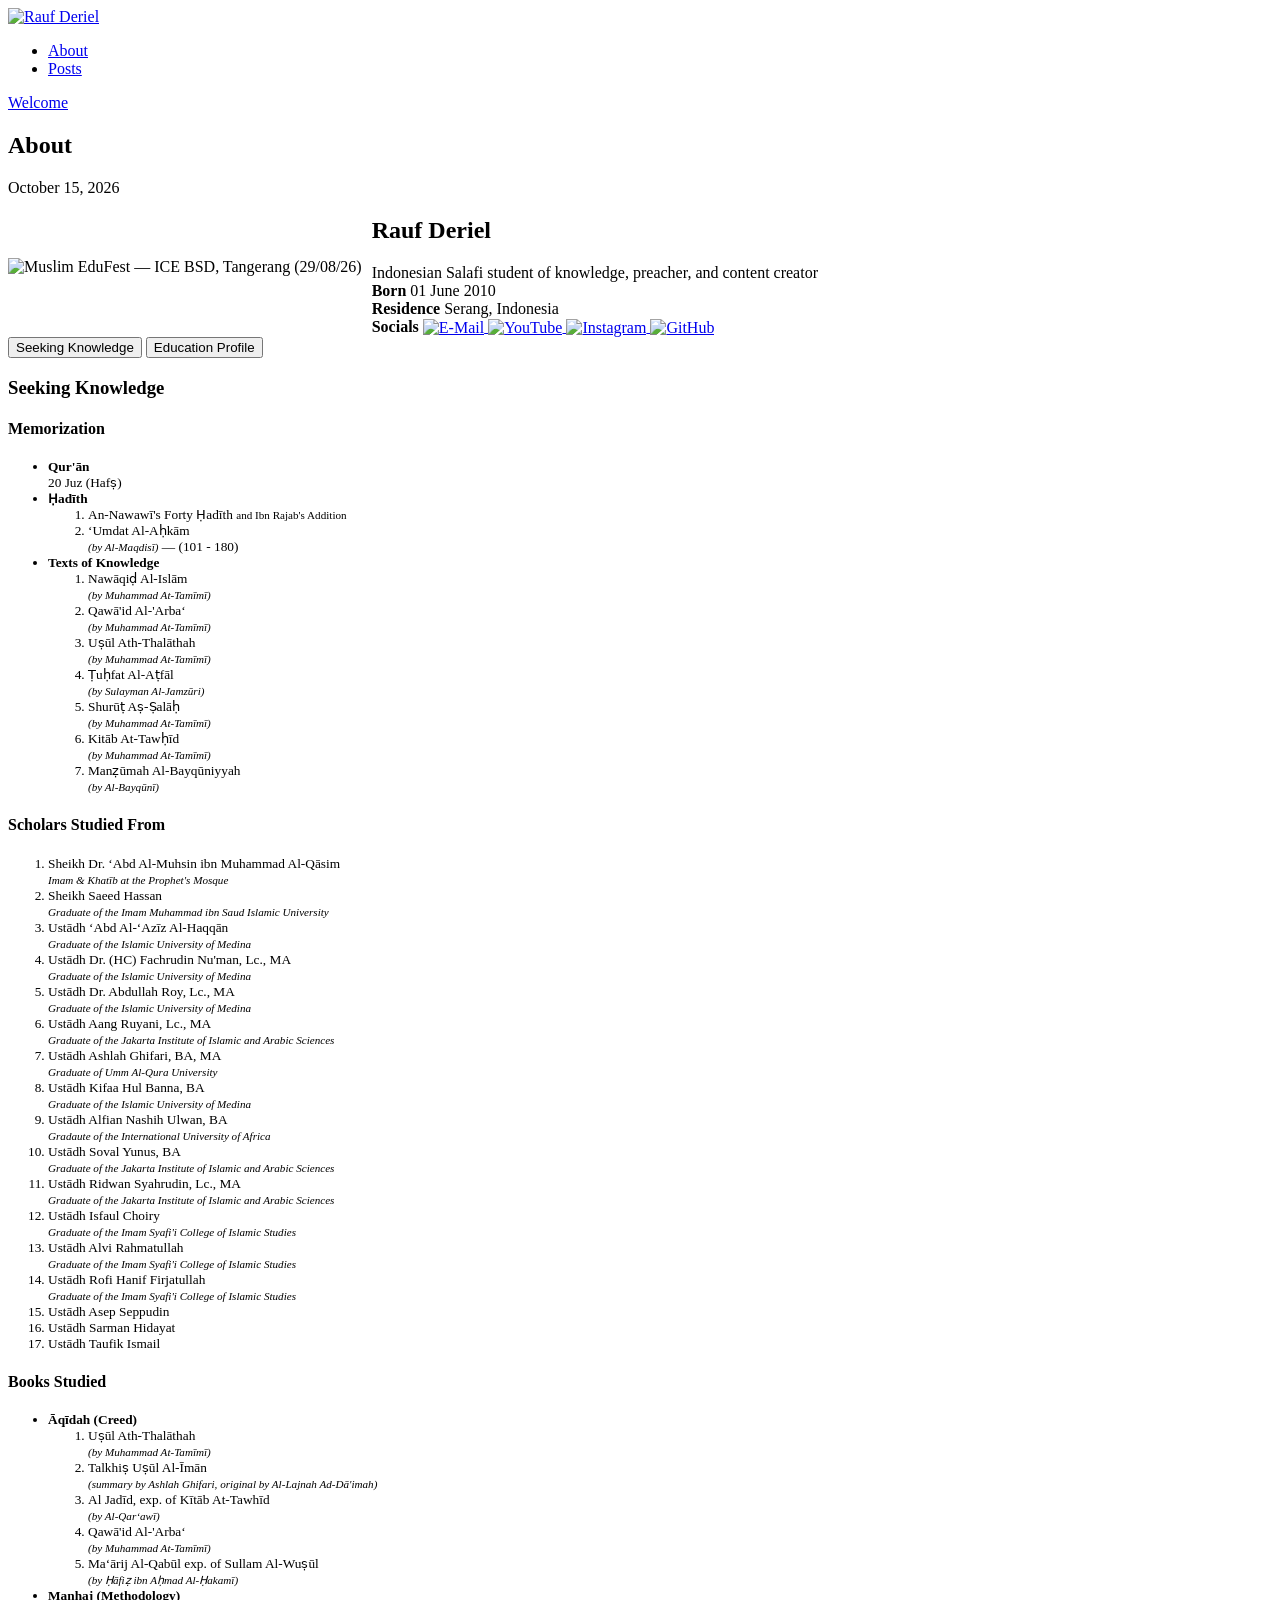
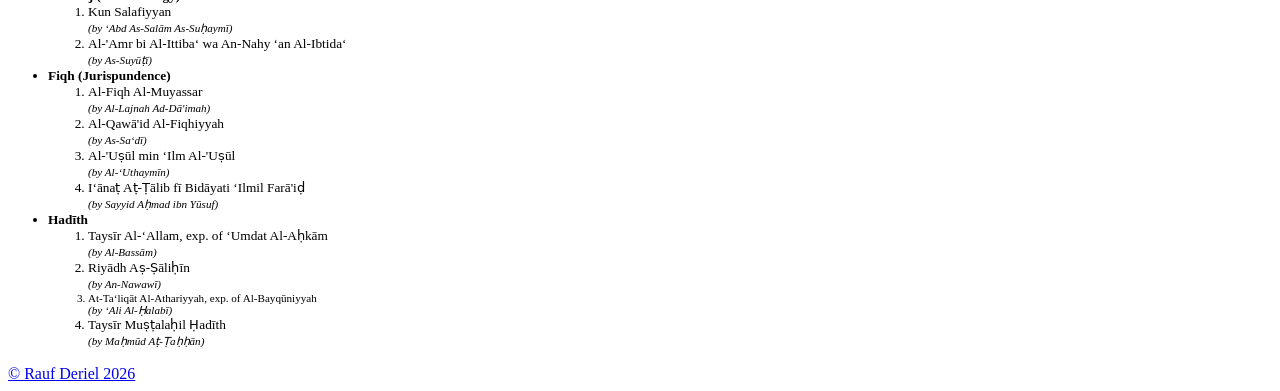
==== public/about/index.html @ 76dc824e "About & Home page" ====
<!DOCTYPE html>
<html lang="en-us">
  <head><script src="/livereload.js?mindelay=10&amp;v=2&amp;port=1313&amp;path=livereload" data-no-instant defer></script>
    <meta charset="utf-8">
    <meta http-equiv="X-UA-Compatible" content="IE=edge,chrome=1">
    
    <title>About | Rauf Deriel</title>
    <meta name="viewport" content="width=device-width,minimum-scale=1">
    <meta name="description" content="
    
    
        
            Rauf Deriel
            
                Indonesian Salafi student of knowledge, preacher, and content creator
            
        
        Born 01 June 2010
        Residence Serang, Indonesia
        Socials
        
            
        
        
            
        
        
            
        
        
            
        
    
">
    <meta name="generator" content="Hugo 0.168.0">
    
    
    
      <meta name="robots" content="noindex, nofollow">
    
    

    <link rel="stylesheet" href="/ananke/css/main.css"><link rel="stylesheet" href="/css/custom.css">
    <script>
  (function () {
    "use strict";

    
    
    function revealButtons() {
      var buttons = document.querySelectorAll(".code-block .code-copy[hidden]");
      for (var i = 0; i < buttons.length; i++) {
        buttons[i].hidden = false;
      }
    }
    if (document.readyState === "loading") {
      document.addEventListener("DOMContentLoaded", revealButtons);
    } else {
      revealButtons();
    }

    function flash(button) {
      var label = button.querySelector(".code-copy-label");
      var previous = label ? label.textContent : null;
      button.classList.add("is-copied");
      if (label) label.textContent = "Copied";
      window.setTimeout(function () {
        button.classList.remove("is-copied");
        if (label && previous !== null) label.textContent = previous;
      }, 2000);
    }

    function legacyCopy(text) {
      var area = document.createElement("textarea");
      area.value = text;
      area.setAttribute("readonly", "");
      area.style.position = "absolute";
      area.style.left = "-9999px";
      document.body.appendChild(area);
      area.select();
      var ok = false;
      try {
        ok = document.execCommand("copy");
      } catch (e) {
        ok = false;
      }
      document.body.removeChild(area);
      return ok;
    }

    function copyFrom(button) {
      var container = button.closest(".code-block");
      if (!container) return;
      var pre = container.querySelector("pre");
      if (!pre) return;
      var source = pre.querySelector("code") || pre;
      var text = source.innerText;

      if (navigator.clipboard && navigator.clipboard.writeText) {
        navigator.clipboard.writeText(text).then(
          function () { flash(button); },
          function () { if (legacyCopy(text)) flash(button); }
        );
      } else if (legacyCopy(text)) {
        flash(button);
      }
    }

    document.addEventListener("click", function (event) {
      var button = event.target.closest(".code-copy");
      if (button) copyFrom(button);
    });
  })();
</script>

    
      

    

    

    
      <link rel="canonical" href="http://localhost:1313/about/">
    

    
    
    <meta property="og:url" content="http://localhost:1313/about/">
	<meta property="og:site_name" content="Rauf Deriel">
	<meta property="og:title" content="About">
	<meta property="og:description" content="Rauf Deriel Indonesian Salafi student of knowledge, preacher, and content creator Born 01 June 2010
Residence Serang, Indonesia
Socials">
	<meta property="og:locale" content="en_us">
	<meta property="og:type" content="article">
		<meta property="article:published_time" content="2026-10-15T00:00:00+00:00">
		<meta property="article:modified_time" content="2026-10-15T00:00:00+00:00">

	<meta itemprop="name" content="About">
	<meta itemprop="description" content="Rauf Deriel Indonesian Salafi student of knowledge, preacher, and content creator Born 01 June 2010
Residence Serang, Indonesia
Socials">
	<meta itemprop="datePublished" content="2026-10-15T00:00:00+00:00">
	<meta itemprop="dateModified" content="2026-10-15T00:00:00+00:00">
	<meta itemprop="wordCount" content="715">
	<meta name="twitter:card" content="summary">
	<meta name="twitter:title" content="About">
	<meta name="twitter:description" content="Rauf Deriel Indonesian Salafi student of knowledge, preacher, and content creator Born 01 June 2010
Residence Serang, Indonesia
Socials">

	<link rel="stylesheet" href="/css/custom.css">
<link rel="icon" type="image/x-icon" href="/Profile.png">
<script src="/js/tabs.js" defer></script>
  </head><body class="ma0 avenir bg-near-white development is-page is-page page-about">
   
  


  <header>
    <div class="none">
      <nav class="pv3 ph3 ph4-ns" role="navigation">
  <div class="flex-l center items-center justify-between">
    <a href="/" class="f3 fw2 hover-white white-90 dib no-underline">
      
        <img src="/images/Profile.png" class="w100 mw5-ns" alt="Rauf Deriel" />
      
    </a>
    <div class="flex-l items-center">
      

      
        <ul class="pl0 mr3">
          
          <li class="list f5 f4-ns fw4 dib pr3">
            <a class="hover-white white-90 no-underline" href="/about/" title="About page">
              About
            </a>
          </li>
          
          <li class="list f5 f4-ns fw4 dib pr3">
            <a class="hover-white white-90 no-underline" href="/posts/" title="Posts page">
              Posts
            </a>
          </li>
          
        </ul>
      
      <div class="ananke-socials"></div>

    </div>
  </div>
</nav>

    </div>
  </header>


<main class="pb7" role="main">
  

  <article class="page-about flex-l mw7 center ph3 flex-wrap justify-between">
    <header class="mt4 w-100"><aside class="instapaper_ignoref b helvetica tracked ttu">
    <a class="link dim" href="http://localhost:1313/">Welcome</a>
  </aside><div id="sharing" class="mt3 ananke-socials"></div>
<h1 class="f1 athelas mt3 mb1">About</h1>
      
      
      
      <time class="f6 mv4 dib tracked" datetime="2026-10-15T00:00:00Z">October 15, 2026</time>
      

      
      
    </header>
    <div class="nested-copy-line-height lh-copy serif f4 nested-links mid-gray pr4-l w-100-l"><div style="display: flex; align-items: center; gap: 10px; width: 100%" class="fade-preview">
    <img src="/images/picture.png" id="profile" title="Muslim EduFest — ICE BSD, Tangerang (29/08/26)">
    <div class="card">
        <div class="namerow">
            <h2>Rauf Deriel</h2>
            <div class="smallcard">
                <span>Indonesian Salafi student of knowledge, preacher, and content creator</span>
            </div>
        </div>
        <strong>Born</strong> 01 June 2010<br>
        <strong>Residence</strong> Serang, Indonesia<br>
        <strong>Socials</strong>
        <a href="mailto:raufderiel@gmail.com">
            <img src="/images/mail-icon.svg" title="E-Mail: raufderiel@gmail.com" alt="E-Mail" style="width: 24px; height: 24px; vertical-align: middle">
        </a>
        <a href="https://www.youtube.com/@RaufDeriel" target="_blank" rel="noopener">
            <img src="/images/yt-icon.svg" title="YouTube "alt="YouTube" style="width: 24px; height: 24px; vertical-align: middle">
        </a>
        <a href="https://www.instagram.com/rder0106">
            <img src="/images/ig-icon.svg" title="Instagram" alt="Instagram" style="width: 24px; height: 24px; vertical-align: middle">
        </a>
        <a href="https://github.com/raufderiel">
            <img src="/images/gh-icon.svg" title="GitHub" alt="GitHub" style="width: 24px; height: 24px; vertical-align: middle">
        </a>
    </div>
</div>
<div class="tabs">
  <button type="button" class="tab-btn active" id="btn-seeking">Seeking Knowledge</button>
  <button type="button" class="tab-btn" id="btn-education">Education Profile</button>
</div>
<script src="/js/tabs.js" defer></script>
<div id="seeking" class="tab-content active-block card">
    <h3>Seeking Knowledge</h3>
    <div class="card-row">
        <div class="card">
            <h4>Memorization</h4>
            <small>
            <ul>
                <li>
                    <strong>Qur'ān</strong><br>
                    20 Juz (Hafṣ)
                </li>
                <li>
                    <strong>Ḥadīth</strong>
                    <ol>
                        <li>An-Nawawī's Forty Ḥadīth <small>and Ibn Rajab's Addition</small></li>
                        <li>‘Umdat Al-Aḥkām <br><small><i>(by Al-Maqdisī)</i></small> — (101 - 180)</li>
                    </ol>
                </li>
                <li>
                    <strong>Texts of Knowledge</strong>
                    <ol>
                        <li>Nawāqiḍ Al-Islām <br><small><i>(by Muhammad At-Tamīmī)</i></small></li>
                        <li>Qawā'id Al-'Arba‘ <br><small><i>(by Muhammad At-Tamīmī)</i></small></li>
                        <li>Uṣūl Ath-Thalāthah <br><small><i>(by Muhammad At-Tamīmī)</i></small></li>
                        <li>Ṭuḥfat Al-Aṭfāl <br><small><i>(by Sulayman Al-Jamzūri)</i></small></li>
                        <li>Shurūṭ Aṣ-Ṣalāḥ <br><small><i>(by Muhammad At-Tamīmī)</i></small></li>
                        <li>Kitāb At-Tawḥīd <br><small><i>(by Muhammad At-Tamīmī)</i></small></li>
                        <li>Manẓūmah Al-Bayqūniyyah <br><small><i>(by Al-Bayqūnī)</i></small></li>
                    </ol>
                </li>
            </ul>
            </small>
        </div>
        <div class="card">
            <h4>Scholars Studied From</h4>
            <small>
            <ol>
                <li>Sheikh Dr. ‘Abd Al-Muhsin ibn Muhammad Al-Qāsim <br><i><small>Imam & Khatīb at the Prophet's Mosque</small></i></li>
                <li>Sheikh Saeed Hassan <br><i><small>Graduate of the Imam Muhammad ibn Saud Islamic University</small></i></li>
                <li>Ustādh ‘Abd Al-‘Azīz Al-Haqqān <br><i><small>Graduate of the Islamic University of Medina</small></i></li>
                <li>Ustādh Dr. (HC) Fachrudin Nu'man, Lc., MA <br><i><small>Graduate of the Islamic University of Medina</small></i></li>
                <li>Ustādh Dr. Abdullah Roy, Lc., MA <br><i><small>Graduate of the Islamic University of Medina</small></i></li>
                <li>Ustādh Aang Ruyani, Lc., MA <br><i><small>Graduate of the Jakarta Institute of Islamic and Arabic Sciences</small></i></li>
                <li>Ustādh Ashlah Ghifari, BA, MA <br><i><small>Graduate of Umm Al-Qura University</small></i></li>
                <li>Ustādh Kifaa Hul Banna, BA <br><i><small>Graduate of the Islamic University of Medina</small></i></li>
                <li>Ustādh Alfian Nashih Ulwan, BA <br><i><small>Gradaute of the International University of Africa</small></i></li>
                <li>Ustādh Soval Yunus, BA <br><i><small>Graduate of the Jakarta Institute of Islamic and Arabic Sciences</small></i></li>
                <li>Ustādh Ridwan Syahrudin, Lc., MA <br><i><small>Graduate of the Jakarta Institute of Islamic and Arabic Sciences</small></i></li>
                <li>Ustādh Isfaul Choiry <br><i><small>Graduate of the Imam Syafi'i College of Islamic Studies</small></i></li>
                <li>Ustādh Alvi Rahmatullah <br><i><small>Graduate of the Imam Syafi'i College of Islamic Studies</small></i></li>
                <li>Ustādh Rofi Hanif Firjatullah <br><i><small>Graduate of the Imam Syafi'i College of Islamic Studies</small></i></li>
                <li>Ustādh Asep Seppudin</li>
                <li>Ustādh Sarman Hidayat</li>
                <li>Ustādh Taufik Ismail</li>
            </ol>
            </small>
        </div>
        <div class="card">
            <h4>Books Studied</h4>
            <small>
            <ul>
                <li>
                    <strong>Āqīdah (Creed)</strong>
                    <ol>
                        <li>Uṣūl Ath-Thalāthah <br><small><i>(by Muhammad At-Tamīmī)</i></small></li>
                        <li>Talkhiṣ Uṣūl Al-Īmān<br><small><i>(summary by Ashlah Ghifari, original by Al-Lajnah Ad-Dā'imah)</i></small></li>
                        <li>Al Jadīd, exp. of Kītāb At-Tawhīd<br><small><i>(by Al-Qar‘awī)</i></small></li>
                        <li>Qawā'id Al-'Arba‘ <br><small><i>(by Muhammad At-Tamīmī)</i></small></li>
                        <li>Ma‘ārij Al-Qabūl exp. of Sullam Al-Wuṣūl<br><small><i>(by Ḥāfiẓ ibn Aḥmad Al-Ḥakamī)</i></small></li>
                    </ol>
                </li>
                <li>
                    <strong>Manhaj (Methodology)</strong>
                    <ol>
                        <li>Kun Salafiyyan<br><small><i>(by ‘Abd As-Salām As-Suḥaymī)</i></small></li>
                        <li>Al-'Amr bi Al-Ittiba‘ wa An-Nahy ‘an Al-Ibtida‘<br><small><i>(by As-Suyūṭī)</i></small></li>
                    </ol>
                </li>
                <li>
                    <strong>Fiqh (Jurispundence)</strong>
                    <ol>
                        <li>Al-Fiqh Al-Muyassar<br><small><i>(by Al-Lajnah Ad-Dā'imah)</i></small></li>
                        <li>Al-Qawā'id Al-Fiqhiyyah<br><small><i>(by As-Sa‘dī)</i></small></li>
                        <li>Al-'Uṣūl min ‘Ilm Al-'Uṣūl<br><small><i>(by Al-‘Uthaymīn)</i></small></li>
                        <li>I‘ānaṭ Aṭ-Ṭālib fī Bidāyati ‘Ilmil Farā'iḍ<br><small><i>(by Sayyid Aḥmad ibn Yūsuf)</i></small></li>
                    </ol>
                </li>
                <li>
                    <strong>Hadīth</strong>
                        <ol>
                            <li>Taysīr Al-‘Allam, exp. of ‘Umdat Al-Aḥkām<br><small><i>(by Al-Bassām)</i></small></li>
                            <li>Riyādh Aṣ-Ṣāliḥīn<br><small><i>(by An-Nawawī)</i></small></li>
                            <small>
                                <li>At-Ta‘liqāt Al-Athariyyah, exp. of Al-Bayqūniyyah<br><i>(by ‘Ali Al-Ḥalabī)</i></li>
                            </small>
                            <li>Taysīr Muṣṭalaḥil Ḥadīth<br><small><i>(by Maḥmūd Aṭ-Ṭaḥḥān)</i></small></li>
                        </ol>
                </li>
            </ul>
            </small>
        </div>
    </div>
</div>
<div id="education" class="tab-content card" style="display:none;">
    <h3>Education Profile</h3>
    <div class="card-row">
        <div class="card">
            <h4>Education</h4>
            <h5>Formal</h5>
            <ol>
                <li><strong>Senior High School</strong></li>
                <ul>
                    <li>
                        <strong>Riyadhussholihiin Islamic Boarding School <a href="https://riyadhussholihiin.or.id/"><img src="/images/popup.svg" width="10px" height="10px"></a></strong>
                        <br><small>2025 - </small><br>
                        <small><i>Pandeglang, Indonesia</i></small><br>
                    </li>
                </ul>
                <li><strong>Junior High School</strong></li>
                <ul>
                    <li>
                        <strong>Widya Cendekia Integrated Islamic School <a href="https://widyacendekia.sch.id/"><img src="/images/popup.svg" width="10px" height="10px"></a></strong>
                        <br><small>2023 - 2025</small><br>
                        <small><i>Serang, Indonesia</i></small><br>
                    </li>
                    <li>
                        <strong>Anak Panah Cyberschool <a href="https://anakpanah.sch.id/"><img src="/images/popup.svg" width="10px" height="10px"></a></strong>
                        <small>2022 - 2023</small><br>
                        <small><i>Tangerang, Indonesia</i></small><br>
                    </li>
                </ul>
                <li><strong>Elementary</strong></li>
                <ul>
                    <li>
                        <strong>EvFiA Land School <a href="https://www.evfialandschool.sch.id/"><img src="/images/popup.svg" width="10px" height="10px"></a></strong>
                        <small>2015 - 2022</small><br>
                        <small><i>Serang, Indonesia</i></small><br>
                    </li>
                </ul>
                <li><strong>Kindergarten</strong></li>
                    <ul>
                        <li>
                            <strong>Iqra' Integrated Islamic Kindergarten <a href="https://iqraschoolserang.com/"><img src="/images/popup.svg" width="10px" height="10px"></a></strong>
                            <small>2014 - 2015</small><br>
                            <small><i>Serang, Indonesia</i></small><br>
                        </li>
                    </ul>
            </ol>
            <h5>Non-Formal</h5>
            <ul>
                <li>
                    <strong>Alhazen Academy <a href="https://alhazen.academy/"><img src="/images/popup.svg" width="10px" height="10px"></a></strong><small> 2022 - 2025</small><br>
                    <small>HTML, CSS, and Phyton coding classes</small>
                </li>
                <li>
                    <strong>CreativKids <a href="https://ck.world/"><img src="/images/popup.svg" width="10px" height="10px"></a></strong><small> 2014 - 2019</small><br>
                    <small>LEGO and EV3 Robotics classes</small>
                </li>
            </ul>
        </div>
        <div class="card">
            <h4>Achievements</h4>
            <h5>Formal</h5>
            <ul>
                <li>
                    <strong>Muslim EduFest </strong><small>2026</small><br>
                    <small><i>Association of Islamic Da'wah and Education Institutions of Indonesia</i></small><br>
                    <strong style="color:goldenrod">1<sup>st</sup> </strong>
                    <small>English Speech Competition</small>
                </li>
                <li>
                    <strong>Arabic Language Olympiad </strong><small>2026</small><br>
                    <small><i>Arabic Language Teachers' Forum</i></small><br>
                    <strong style="color:rgb(205,127,50)">4<sup>th</sup> </strong><small>Banten</small><br>
                    <strong style="color:gray">2<sup>nd</sup> </strong><small>Pandeglang</small><br>
                </li>
                <li>
                    <strong>Islamic Studies Olympiad </strong><small>2024</small><br>
                    <small><i>Directorate General of Islamic Studies</i></small><br>
                    <strong style="color:rgb(205,127,50)">6<sup>th</sup> </strong><small>National</small><br>
                    <strong style="color:goldenrod">1<sup>st</sup> </strong><small>Banten</small><br>
                    <strong style="color:goldenrod">1<sup>st</sup> </strong><small>Serang</small>
                </li>
                <li>
                    <strong>Social Studies Olympiad </strong><small>2025</small><br>
                    <small><i>Faculty of Social Sciences Education — UPI</i></small><br>
                    <strong style="color:rgb(205,127,50)">9<sup>th</sup> </strong><small>(Group) National</small>
                </li>
                <li>
                    <strong>Spelling Bee </strong><small>2019 / 2025</small><br>
                    <small><i>English First</i></small><br>
                    <strong style="color:rgb(205,127,50)">3<sup>rd</sup> </strong><small>Banten — Group D, 2025</small><br>
                    <strong style="color:goldenrod">1<sup>st</sup> </strong><small>Banten — Group B, 2019</small>
                </li>
                <li>
                    <strong>English Festival </strong><small>Serang, 2024</small><br>
                    <small><i>English Language Teachers' Forum</i></small><br>
                    <strong style="color:goldenrod">1<sup>st</sup> </strong><small>Student's Talk</small>
                </li><br>
            </ul>
            <h5>Non-Formal</h5>
            <ul>
                <li>
                    <strong>Hamza Test (TOAFL) Screening </strong><small>2026</small><br>
                    <small><i>King Salman Global Academy for Arabic Language</i></small><br>
                    <strong style="color:goldenrod">C1 </strong><small>Advanced</small>
                </li>
                <li>
                    <strong>Munaqasyah Exam </strong><small>Serang, 2021</small><br>
                    <small><i>TPA LPPTKA BKPRMI</i></small><br>
                    <strong style="color:goldenrod">1<sup>st</sup></strong><small> Rank</small>
                </li>
                <li>
                    <strong>LEGO/Robotics Competitions</strong><br>
                    <small><i>LEGO</i></small><br>
                    <strong style="color:goldenrod">1<sup>st</sup></strong><strong> Creativity</strong><small> — National, 2015</small><br>
                    <strong style="color:goldenrod">1<sup>st</sup></strong><strong> Creativity</strong><small> — Cilegon, 2015</small><br>
                    <strong style="color:goldenrod">1<sup>st</sup></strong><strong> Creativity</strong><small> — Serang, 2014</small><br>
                    <strong style="color:rgb(205,127,50)">3<sup>rd</sup></strong><strong> Creativity</strong><small> — Cilegon, 2019</small><br>
                    <strong style="color:rgb(205,127,50)">4<sup>th</sup></strong><strong> Creativity</strong><small> — Serang, 2014</small><br>
                    <strong style="color:rgb(205,127,50)">Best Performance</strong><strong> Construction</strong><small> (Group) — Banten, 2018</small>
                </li><br>
            </ul>
            <h5>Internal</h5>
            <ul>
                <li>
                    <strong>Riyadhussholihiin Islamic Boarding School</strong><br>
                    <small><i>Second Grand Competition, 2026</i></small><br>
                    <strong style="color:goldenrod">1<sup>st</sup></strong><small> Memorization of Kitāb At-Tawhīd <small><i>(by Muhammad At-Tamīmī)</i></small></small><br>
                    <strong style="color:gray">2<sup>nd</sup></strong><small> English Speech</small><br>
                    <small><i>Qur'an Memorization Exam</i></small><br>
                    <strong style="color:goldenrod">98</strong><small> 10 Juz, Sep 2025</small><br>
                    <small><i>Monthly Speech Competition, 2025</i></small><br>
                    <strong style="color:goldenrod">1<sup>st</sup></strong><small> Indonesian Speech</small><br>
                    <small><i>Qur'an Memorization Competition</i></small><br>
                    <strong style="color:goldenrod">1<sup>st</sup></strong><small> 5 Juz, Q3 2025</small><br>
                    <strong style="color:gray">2<sup>nd</sup></strong><small> 5 Juz, Q4 2025</small><br>
                </li><br>
                <li>
                    <strong>Widya Cendekia Integrated Islamic School</strong><br>
                    <small><i>Qur'an Completion Event, 2025</i></small><br>
                    <strong style="color:goldenrod">Best Participant</strong><small> Memorization of Juz 27, 28</small><br>
                    <small><i>Qur'an Completion Event, 2024</i></small><br>
                    <strong style="color:goldenrod">Best Participant</strong><small> Memorization of Juz 29, 30</small><br><br>
                    <small><i>Level 1 Competition (Scout Movement), 2024</i></small><br>
                    <strong style="color:goldenrod">Overall Champion</strong><small> (Group)</small><br>
                    <strong style="color:goldenrod">1<sup>st</sup> </strong><small>General and Scouting Knowledge</small>
                </li><br>
                <li>
                    <strong>Other</strong><br>
                    <strong style="color:goldenrod">Best Participant</strong><small><i> — Babul Hidayah Mosque Intensive Islamic Short Course, 2016</i></small>
                </li>
            </ul>
        </div>
    </div>
</div><ul class="pa0">
  
</ul><ul class="pa0">
  
</ul>

      
    </div></article>
</main><footer class="none bottom-0 w-100 pa3" role="contentinfo">
  <div class="flex justify-between">
  <a class="f4 fw4 hover-white white-70 dn dib-ns pv2 ph3 no-underline" href="http://localhost:1313/" >
    &copy;  Rauf Deriel 2026 
  </a>
    <div><div class="ananke-socials"></div>
</div>
  </div>
</footer>
</body>
</html>
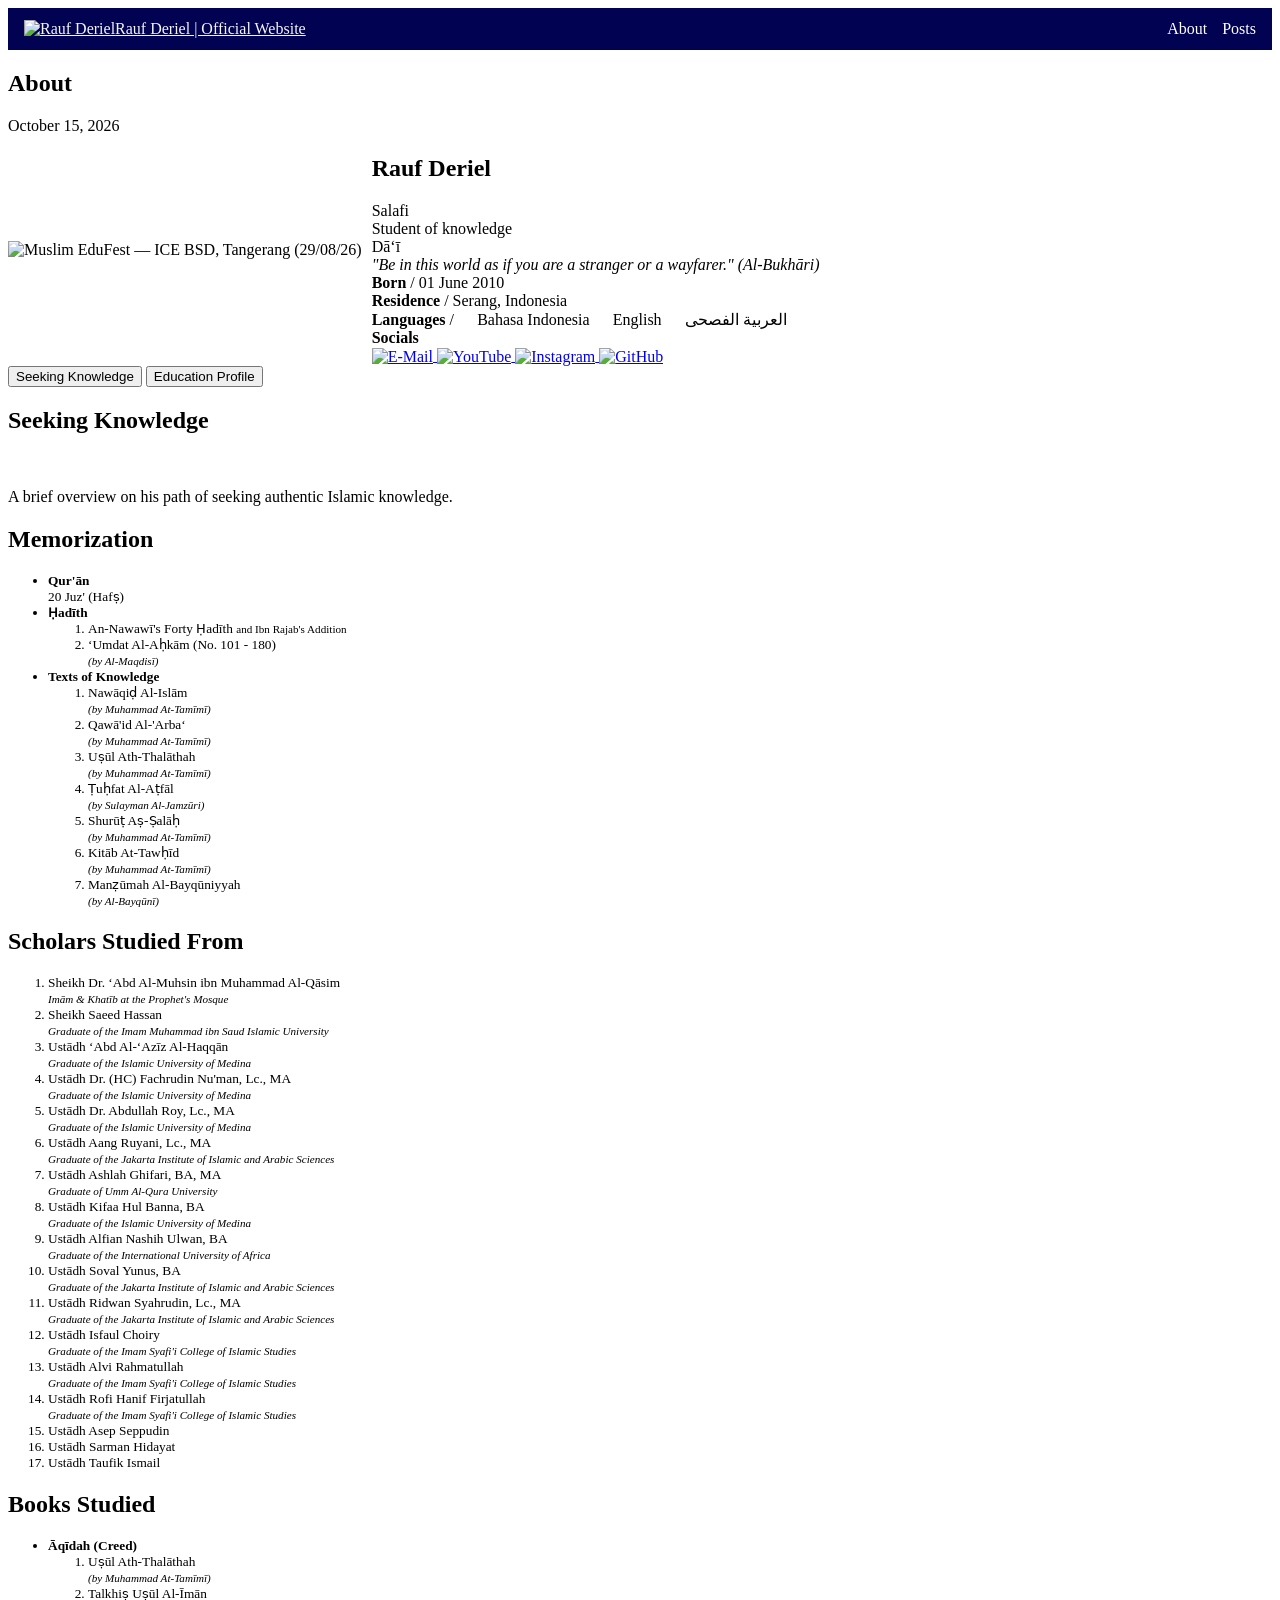
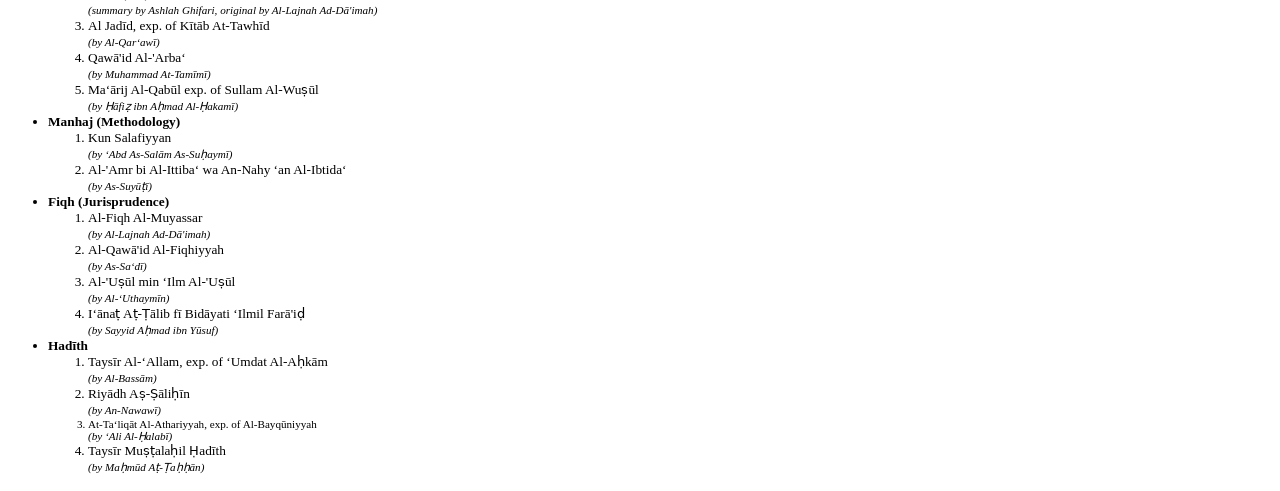
==== commit 0ec0def2: "Polished Homepage and About pages" ====
--- a/public/about/index.html
+++ b/public/about/index.html
@@ -1,208 +1,39 @@
 <!DOCTYPE html>
-<html lang="en-us">
+<html lang="en">
   <head><script src="/livereload.js?mindelay=10&amp;v=2&amp;port=1313&amp;path=livereload" data-no-instant defer></script>
     <meta charset="utf-8">
-    <meta http-equiv="X-UA-Compatible" content="IE=edge,chrome=1">
-    
+    <meta name="viewport" content="width=device-width, initial-scale=1">
     <title>About | Rauf Deriel</title>
-    <meta name="viewport" content="width=device-width,minimum-scale=1">
-    <meta name="description" content="
+    <link rel="stylesheet" href="/css/custom.css">
+<link rel="icon" type="image/x-icon" href="/Profile.png">
+<script src="/js/tabs.js" defer></script>
+
+  </head>
+  <body>
+    <header style="background-color: rgb(2, 2, 83); padding: 0.75rem 1rem;">
+  <div class="nav-container center" style="max-width: 80rem; display: flex; justify-content: space-between; align-items: center; flex-wrap: wrap; gap: 10px; width: 100%; box-sizing:border-box;">
     
     
-        
-            Rauf Deriel
-            
-                Indonesian Salafi student of knowledge, preacher, and content creator
-            
-        
-        Born 01 June 2010
-        Residence Serang, Indonesia
-        Socials
-        
-            
-        
-        
-            
-        
-        
-            
-        
-        
-            
-        
+    <div style="display: flex; align-items: center; gap: 12px;">
+      <a class="f3 fw2 hover-white no-underline white-90 dib" href="/" style="color:whitesmoke !important; display: flex; align-items: center;">
+        <img src="/images/Profile.png" alt="Rauf Deriel" style="max-height: 40px; width: auto; display: block;">Rauf Deriel | Official Website
+      </a>
+    </div>
+
     
-">
-    <meta name="generator" content="Hugo 0.168.0">
-    
-    
-    
-      <meta name="robots" content="noindex, nofollow">
-    
-    
-
-    <link rel="stylesheet" href="/ananke/css/main.css"><link rel="stylesheet" href="/css/custom.css">
-    <script>
-  (function () {
-    "use strict";
-
-    
-    
-    function revealButtons() {
-      var buttons = document.querySelectorAll(".code-block .code-copy[hidden]");
-      for (var i = 0; i < buttons.length; i++) {
-        buttons[i].hidden = false;
-      }
-    }
-    if (document.readyState === "loading") {
-      document.addEventListener("DOMContentLoaded", revealButtons);
-    } else {
-      revealButtons();
-    }
-
-    function flash(button) {
-      var label = button.querySelector(".code-copy-label");
-      var previous = label ? label.textContent : null;
-      button.classList.add("is-copied");
-      if (label) label.textContent = "Copied";
-      window.setTimeout(function () {
-        button.classList.remove("is-copied");
-        if (label && previous !== null) label.textContent = previous;
-      }, 2000);
-    }
-
-    function legacyCopy(text) {
-      var area = document.createElement("textarea");
-      area.value = text;
-      area.setAttribute("readonly", "");
-      area.style.position = "absolute";
-      area.style.left = "-9999px";
-      document.body.appendChild(area);
-      area.select();
-      var ok = false;
-      try {
-        ok = document.execCommand("copy");
-      } catch (e) {
-        ok = false;
-      }
-      document.body.removeChild(area);
-      return ok;
-    }
-
-    function copyFrom(button) {
-      var container = button.closest(".code-block");
-      if (!container) return;
-      var pre = container.querySelector("pre");
-      if (!pre) return;
-      var source = pre.querySelector("code") || pre;
-      var text = source.innerText;
-
-      if (navigator.clipboard && navigator.clipboard.writeText) {
-        navigator.clipboard.writeText(text).then(
-          function () { flash(button); },
-          function () { if (legacyCopy(text)) flash(button); }
-        );
-      } else if (legacyCopy(text)) {
-        flash(button);
-      }
-    }
-
-    document.addEventListener("click", function (event) {
-      var button = event.target.closest(".code-copy");
-      if (button) copyFrom(button);
-    });
-  })();
-</script>
-
-    
-      
-
-    
-
-    
-
-    
-      <link rel="canonical" href="http://localhost:1313/about/">
-    
-
-    
-    
-    <meta property="og:url" content="http://localhost:1313/about/">
-	<meta property="og:site_name" content="Rauf Deriel">
-	<meta property="og:title" content="About">
-	<meta property="og:description" content="Rauf Deriel Indonesian Salafi student of knowledge, preacher, and content creator Born 01 June 2010
-Residence Serang, Indonesia
-Socials">
-	<meta property="og:locale" content="en_us">
-	<meta property="og:type" content="article">
-		<meta property="article:published_time" content="2026-10-15T00:00:00+00:00">
-		<meta property="article:modified_time" content="2026-10-15T00:00:00+00:00">
-
-	<meta itemprop="name" content="About">
-	<meta itemprop="description" content="Rauf Deriel Indonesian Salafi student of knowledge, preacher, and content creator Born 01 June 2010
-Residence Serang, Indonesia
-Socials">
-	<meta itemprop="datePublished" content="2026-10-15T00:00:00+00:00">
-	<meta itemprop="dateModified" content="2026-10-15T00:00:00+00:00">
-	<meta itemprop="wordCount" content="715">
-	<meta name="twitter:card" content="summary">
-	<meta name="twitter:title" content="About">
-	<meta name="twitter:description" content="Rauf Deriel Indonesian Salafi student of knowledge, preacher, and content creator Born 01 June 2010
-Residence Serang, Indonesia
-Socials">
-
-	<link rel="stylesheet" href="/css/custom.css">
-<link rel="icon" type="image/x-icon" href="/Profile.png">
-<script src="/js/tabs.js" defer></script>
-  </head><body class="ma0 avenir bg-near-white development is-page is-page page-about">
-   
-  
-
-
-  <header>
-    <div class="none">
-      <nav class="pv3 ph3 ph4-ns" role="navigation">
-  <div class="flex-l center items-center justify-between">
-    <a href="/" class="f3 fw2 hover-white white-90 dib no-underline">
-      
-        <img src="/images/Profile.png" class="w100 mw5-ns" alt="Rauf Deriel" />
-      
-    </a>
-    <div class="flex-l items-center">
-      
-
-      
-        <ul class="pl0 mr3">
-          
-          <li class="list f5 f4-ns fw4 dib pr3">
-            <a class="hover-white white-90 no-underline" href="/about/" title="About page">
-              About
-            </a>
-          </li>
-          
-          <li class="list f5 f4-ns fw4 dib pr3">
-            <a class="hover-white white-90 no-underline" href="/posts/" title="Posts page">
-              Posts
-            </a>
-          </li>
-          
-        </ul>
-      
-      <div class="ananke-socials"></div>
-
-    </div>
+    <nav class="site-nav" role="navigation" style="display: flex; gap: 15px; align-items: center;">
+      <a class="link hover-white f5 no-underline white-80 dib" style="color: #ffffff; text-decoration: none;" href="/about/">About</a><a class="link hover-white f5 no-underline white-80 dib" style="color: #ffffff; text-decoration: none;" href="/posts/">Posts</a>
+    </nav>
+
   </div>
-</nav>
-
-    </div>
-  </header>
-
-
-<main class="pb7" role="main">
+</header>
+    <main role="main">
+      
   
 
   <article class="page-about flex-l mw7 center ph3 flex-wrap justify-between">
     <header class="mt4 w-100"><aside class="instapaper_ignoref b helvetica tracked ttu">
-    <a class="link dim" href="http://localhost:1313/">Welcome</a>
+    <a class="link dim" href="http://localhost:1313/"></a>
   </aside><div id="sharing" class="mt3 ananke-socials"></div>
 <h1 class="f1 athelas mt3 mb1">About</h1>
       
@@ -214,53 +45,72 @@
       
       
     </header>
-    <div class="nested-copy-line-height lh-copy serif f4 nested-links mid-gray pr4-l w-100-l"><div style="display: flex; align-items: center; gap: 10px; width: 100%" class="fade-preview">
-    <img src="/images/picture.png" id="profile" title="Muslim EduFest — ICE BSD, Tangerang (29/08/26)">
-    <div class="card">
-        <div class="namerow">
-            <h2>Rauf Deriel</h2>
-            <div class="smallcard">
-                <span>Indonesian Salafi student of knowledge, preacher, and content creator</span>
+    <div class="nested-copy-line-height lh-copy serif f4 nested-links mid-gray pr4-l w-100-l"><div style="display: flex; align-items: center; gap: 10px; width: 100%" class="profile-card">
+<img src="/images/picture.png" id="profile" title="Muslim EduFest — ICE BSD, Tangerang (29/08/26)">
+        <div class="card" style="flex: 1; min-width: 0;">
+            <div class="namerow">
+                <h1>Rauf Deriel</h1>
+                <div class="badge-group">
+                    <div class="badge"><span>Salafi</span></div>
+                    <div class="badge"><span>Student of knowledge</span></div>
+                    <div class="badge"><span>Dā‘ī</span></div>
+                </div>
             </div>
-        </div>
-        <strong>Born</strong> 01 June 2010<br>
-        <strong>Residence</strong> Serang, Indonesia<br>
-        <strong>Socials</strong>
-        <a href="mailto:raufderiel@gmail.com">
-            <img src="/images/mail-icon.svg" title="E-Mail: raufderiel@gmail.com" alt="E-Mail" style="width: 24px; height: 24px; vertical-align: middle">
-        </a>
-        <a href="https://www.youtube.com/@RaufDeriel" target="_blank" rel="noopener">
-            <img src="/images/yt-icon.svg" title="YouTube "alt="YouTube" style="width: 24px; height: 24px; vertical-align: middle">
-        </a>
-        <a href="https://www.instagram.com/rder0106">
-            <img src="/images/ig-icon.svg" title="Instagram" alt="Instagram" style="width: 24px; height: 24px; vertical-align: middle">
-        </a>
-        <a href="https://github.com/raufderiel">
-            <img src="/images/gh-icon.svg" title="GitHub" alt="GitHub" style="width: 24px; height: 24px; vertical-align: middle">
-        </a>
-    </div>
+            <div style="text-align: left;">
+                <div class="info-row">
+                    <div class="smallcard" id="quote">
+                        <span><i>"Be in this world as if you are a stranger or a wayfarer." (Al-Bukhāri)</i></span>
+                    </div>
+                </div>
+                <div class="info-row"><strong>Born</strong> / 01 June 2010</div>
+                <div class="info-row"><strong>Residence</strong> / Serang, Indonesia</div>
+                <div class="info-row" id="lang">
+                    <strong>Languages</strong> /
+                    <img src="/images/id-rectangle.svg" width="19.2px" height="12.8px"><span>Bahasa Indonesia</span>
+                    <img src="/images/gb-rectangle.svg" width="19.2px" height="12.8px"><span>English</span>
+                    <img src="/images/sa-rectangle.svg" width="19.2px" height="12.8px"><span>العربية الفصحى</span>
+                </div>
+                <div class="socials-container">
+                    <div class="socials-label"><strong>Socials</strong></div>
+                    <div class="socials-icons">
+                        <a href="mailto:raufderiel@gmail.com">
+                            <img src="/images/mail-icon.svg" title="Mail: raufderiel@gmail.com" alt="E-Mail" style="width: 24px; height: 24px; vertical-align: middle">
+                        </a>
+                        <a href="https://www.youtube.com/@RaufDeriel" target="_blank" rel="noopener">
+                            <img src="/images/yt-icon.svg" title="YouTube: Rauf Deriel "alt="YouTube" style="width: 24px; height: 24px; vertical-align: middle">
+                        </a>
+                        <a href="https://www.instagram.com/rder0106">
+                            <img src="/images/ig-icon.svg" title="Instagram: @rder0106" alt="Instagram" style="width: 24px; height: 24px; vertical-align: middle">
+                        </a>
+                        <a href="https://github.com/raufderiel">
+                            <img src="/images/gh-icon.svg" title="GitHub: Rauf Deriel" alt="GitHub" style="width: 24px; height: 24px; vertical-align: middle">
+                        </a>
+                    </div>
+                </div>
+            </div>
+        </div>
 </div>
 <div class="tabs">
   <button type="button" class="tab-btn active" id="btn-seeking">Seeking Knowledge</button>
   <button type="button" class="tab-btn" id="btn-education">Education Profile</button>
 </div>
-<script src="/js/tabs.js" defer></script>
 <div id="seeking" class="tab-content active-block card">
-    <h3>Seeking Knowledge</h3>
+    <h2>Seeking Knowledge</h2><br>
+    <p>A brief overview on his path of seeking authentic Islamic knowledge.</p>
     <div class="card-row">
         <div class="card">
-            <h4>Memorization</h4>
+            <h2>Memorization</h2>
             <small>
             <ul>
                 <li>
                     <strong>Qur'ān</strong><br>
-                    20 Juz (Hafṣ)
+                    20 Juz' (Hafṣ)
                 </li>
                 <li>
                     <strong>Ḥadīth</strong>
                     <ol>
                         <li>An-Nawawī's Forty Ḥadīth <small>and Ibn Rajab's Addition</small></li>
-                        <li>‘Umdat Al-Aḥkām <br><small><i>(by Al-Maqdisī)</i></small> — (101 - 180)</li>
+                        <li>‘Umdat Al-Aḥkām (No. 101 - 180)<br><small><i>(by Al-Maqdisī)</i></small></li>
                     </ol>
                 </li>
                 <li>
@@ -279,10 +129,10 @@
             </small>
         </div>
         <div class="card">
-            <h4>Scholars Studied From</h4>
+            <h2>Scholars Studied From</h2>
             <small>
             <ol>
-                <li>Sheikh Dr. ‘Abd Al-Muhsin ibn Muhammad Al-Qāsim <br><i><small>Imam & Khatīb at the Prophet's Mosque</small></i></li>
+                <li>Sheikh Dr. ‘Abd Al-Muhsin ibn Muhammad Al-Qāsim <br><i><small>Imām & Khatīb at the Prophet's Mosque</small></i></li>
                 <li>Sheikh Saeed Hassan <br><i><small>Graduate of the Imam Muhammad ibn Saud Islamic University</small></i></li>
                 <li>Ustādh ‘Abd Al-‘Azīz Al-Haqqān <br><i><small>Graduate of the Islamic University of Medina</small></i></li>
                 <li>Ustādh Dr. (HC) Fachrudin Nu'man, Lc., MA <br><i><small>Graduate of the Islamic University of Medina</small></i></li>
@@ -290,7 +140,7 @@
                 <li>Ustādh Aang Ruyani, Lc., MA <br><i><small>Graduate of the Jakarta Institute of Islamic and Arabic Sciences</small></i></li>
                 <li>Ustādh Ashlah Ghifari, BA, MA <br><i><small>Graduate of Umm Al-Qura University</small></i></li>
                 <li>Ustādh Kifaa Hul Banna, BA <br><i><small>Graduate of the Islamic University of Medina</small></i></li>
-                <li>Ustādh Alfian Nashih Ulwan, BA <br><i><small>Gradaute of the International University of Africa</small></i></li>
+                <li>Ustādh Alfian Nashih Ulwan, BA <br><i><small>Graduate of the International University of Africa</small></i></li>
                 <li>Ustādh Soval Yunus, BA <br><i><small>Graduate of the Jakarta Institute of Islamic and Arabic Sciences</small></i></li>
                 <li>Ustādh Ridwan Syahrudin, Lc., MA <br><i><small>Graduate of the Jakarta Institute of Islamic and Arabic Sciences</small></i></li>
                 <li>Ustādh Isfaul Choiry <br><i><small>Graduate of the Imam Syafi'i College of Islamic Studies</small></i></li>
@@ -303,7 +153,7 @@
             </small>
         </div>
         <div class="card">
-            <h4>Books Studied</h4>
+            <h2>Books Studied</h2>
             <small>
             <ul>
                 <li>
@@ -324,7 +174,7 @@
                     </ol>
                 </li>
                 <li>
-                    <strong>Fiqh (Jurispundence)</strong>
+                    <strong>Fiqh (Jurisprudence)</strong>
                     <ol>
                         <li>Al-Fiqh Al-Muyassar<br><small><i>(by Al-Lajnah Ad-Dā'imah)</i></small></li>
                         <li>Al-Qawā'id Al-Fiqhiyyah<br><small><i>(by As-Sa‘dī)</i></small></li>
@@ -349,17 +199,18 @@
     </div>
 </div>
 <div id="education" class="tab-content card" style="display:none;">
-    <h3>Education Profile</h3>
+    <h2>Education Profile</h2><br>
+    <p>A brief overview on his overall educational background and related achievements.</p>
     <div class="card-row">
         <div class="card">
-            <h4>Education</h4>
-            <h5>Formal</h5>
+            <h2>Education</h2>
+            <h3>Formal</h3>
             <ol>
                 <li><strong>Senior High School</strong></li>
                 <ul>
                     <li>
                         <strong>Riyadhussholihiin Islamic Boarding School <a href="https://riyadhussholihiin.or.id/"><img src="/images/popup.svg" width="10px" height="10px"></a></strong>
-                        <br><small>2025 - </small><br>
+                        <small>2025 - </small><br>
                         <small><i>Pandeglang, Indonesia</i></small><br>
                     </li>
                 </ul>
@@ -367,7 +218,7 @@
                 <ul>
                     <li>
                         <strong>Widya Cendekia Integrated Islamic School <a href="https://widyacendekia.sch.id/"><img src="/images/popup.svg" width="10px" height="10px"></a></strong>
-                        <br><small>2023 - 2025</small><br>
+                        <small>2023 - 2025</small><br>
                         <small><i>Serang, Indonesia</i></small><br>
                     </li>
                     <li>
@@ -393,7 +244,7 @@
                         </li>
                     </ul>
             </ol>
-            <h5>Non-Formal</h5>
+            <h3>Non-Formal</h3>
             <ul>
                 <li>
                     <strong>Alhazen Academy <a href="https://alhazen.academy/"><img src="/images/popup.svg" width="10px" height="10px"></a></strong><small> 2022 - 2025</small><br>
@@ -406,12 +257,12 @@
             </ul>
         </div>
         <div class="card">
-            <h4>Achievements</h4>
-            <h5>Formal</h5>
+            <h2>Achievements</h2>
+            <h3>Formal</h3>
             <ul>
                 <li>
                     <strong>Muslim EduFest </strong><small>2026</small><br>
-                    <small><i>Association of Islamic Da'wah and Education Institutions of Indonesia</i></small><br>
+                    <small><i>PULDAPII</i></small><br>
                     <strong style="color:goldenrod">1<sup>st</sup> </strong>
                     <small>English Speech Competition</small>
                 </li>
@@ -443,9 +294,9 @@
                     <strong>English Festival </strong><small>Serang, 2024</small><br>
                     <small><i>English Language Teachers' Forum</i></small><br>
                     <strong style="color:goldenrod">1<sup>st</sup> </strong><small>Student's Talk</small>
-                </li><br>
-            </ul>
-            <h5>Non-Formal</h5>
+                </li>
+            </ul>
+            <h3>Non-Formal</h3>
             <ul>
                 <li>
                     <strong>Hamza Test (TOAFL) Screening </strong><small>2026</small><br>
@@ -466,9 +317,9 @@
                     <strong style="color:rgb(205,127,50)">3<sup>rd</sup></strong><strong> Creativity</strong><small> — Cilegon, 2019</small><br>
                     <strong style="color:rgb(205,127,50)">4<sup>th</sup></strong><strong> Creativity</strong><small> — Serang, 2014</small><br>
                     <strong style="color:rgb(205,127,50)">Best Performance</strong><strong> Construction</strong><small> (Group) — Banten, 2018</small>
-                </li><br>
-            </ul>
-            <h5>Internal</h5>
+                </li>
+            </ul>
+            <h3>Internal</h3>
             <ul>
                 <li>
                     <strong>Riyadhussholihiin Islamic Boarding School</strong><br>
@@ -476,19 +327,19 @@
                     <strong style="color:goldenrod">1<sup>st</sup></strong><small> Memorization of Kitāb At-Tawhīd <small><i>(by Muhammad At-Tamīmī)</i></small></small><br>
                     <strong style="color:gray">2<sup>nd</sup></strong><small> English Speech</small><br>
                     <small><i>Qur'an Memorization Exam</i></small><br>
-                    <strong style="color:goldenrod">98</strong><small> 10 Juz, Sep 2025</small><br>
+                    <strong style="color:goldenrod">98</strong><small> 10 Ajzā', Sep 2025</small><br>
                     <small><i>Monthly Speech Competition, 2025</i></small><br>
                     <strong style="color:goldenrod">1<sup>st</sup></strong><small> Indonesian Speech</small><br>
                     <small><i>Qur'an Memorization Competition</i></small><br>
-                    <strong style="color:goldenrod">1<sup>st</sup></strong><small> 5 Juz, Q3 2025</small><br>
-                    <strong style="color:gray">2<sup>nd</sup></strong><small> 5 Juz, Q4 2025</small><br>
+                    <strong style="color:goldenrod">1<sup>st</sup></strong><small> 5 Ajzā', Q3 2025</small><br>
+                    <strong style="color:gray">2<sup>nd</sup></strong><small> 5 Ajzā', Q4 2025</small><br>
                 </li><br>
                 <li>
                     <strong>Widya Cendekia Integrated Islamic School</strong><br>
                     <small><i>Qur'an Completion Event, 2025</i></small><br>
-                    <strong style="color:goldenrod">Best Participant</strong><small> Memorization of Juz 27, 28</small><br>
+                    <strong style="color:goldenrod">Best Participant</strong><small> Memorization of Ajzā' 27, 28</small><br>
                     <small><i>Qur'an Completion Event, 2024</i></small><br>
-                    <strong style="color:goldenrod">Best Participant</strong><small> Memorization of Juz 29, 30</small><br><br>
+                    <strong style="color:goldenrod">Best Participant</strong><small> Memorization of Ajzā' 29, 30</small><br><br>
                     <small><i>Level 1 Competition (Scout Movement), 2024</i></small><br>
                     <strong style="color:goldenrod">Overall Champion</strong><small> (Group)</small><br>
                     <strong style="color:goldenrod">1<sup>st</sup> </strong><small>General and Scouting Knowledge</small>
@@ -508,137 +359,7 @@
 
       
     </div></article>
-</main><footer class="none bottom-0 w-100 pa3" role="contentinfo">
-  <div class="flex justify-between">
-  <a class="f4 fw4 hover-white white-70 dn dib-ns pv2 ph3 no-underline" href="http://localhost:1313/" >
-    &copy;  Rauf Deriel 2026 
-  </a>
-    <div><div class="ananke-socials"></div>
-</div>
-  </div>
-</footer>
-</body>
-</html>
-
-
-
-
-
-
-
-
-
-
-
-
-
-
-
-
-
-
-
-
-
-
-
-
-
-
-
-
-
-
-
-
-
-
-
-
-
-
-
-
-
-
-
-
-
-
-
-
-
-
-
-
-
-
-
-
-
-
-
-
-
-
-
-
-
-
-
-
-
-
-
-
-
-
-
-
-
-
-
-
-
-
-
-
-
-
-
-
-
-
-
-
-
-
-
-
-
-
-
-
-
-
-
-
-
-
-
-
-
-
-
-
-
-
-
-
-
-
-
-
-
-
-
+
+    </main>
+  </body>
+</html>
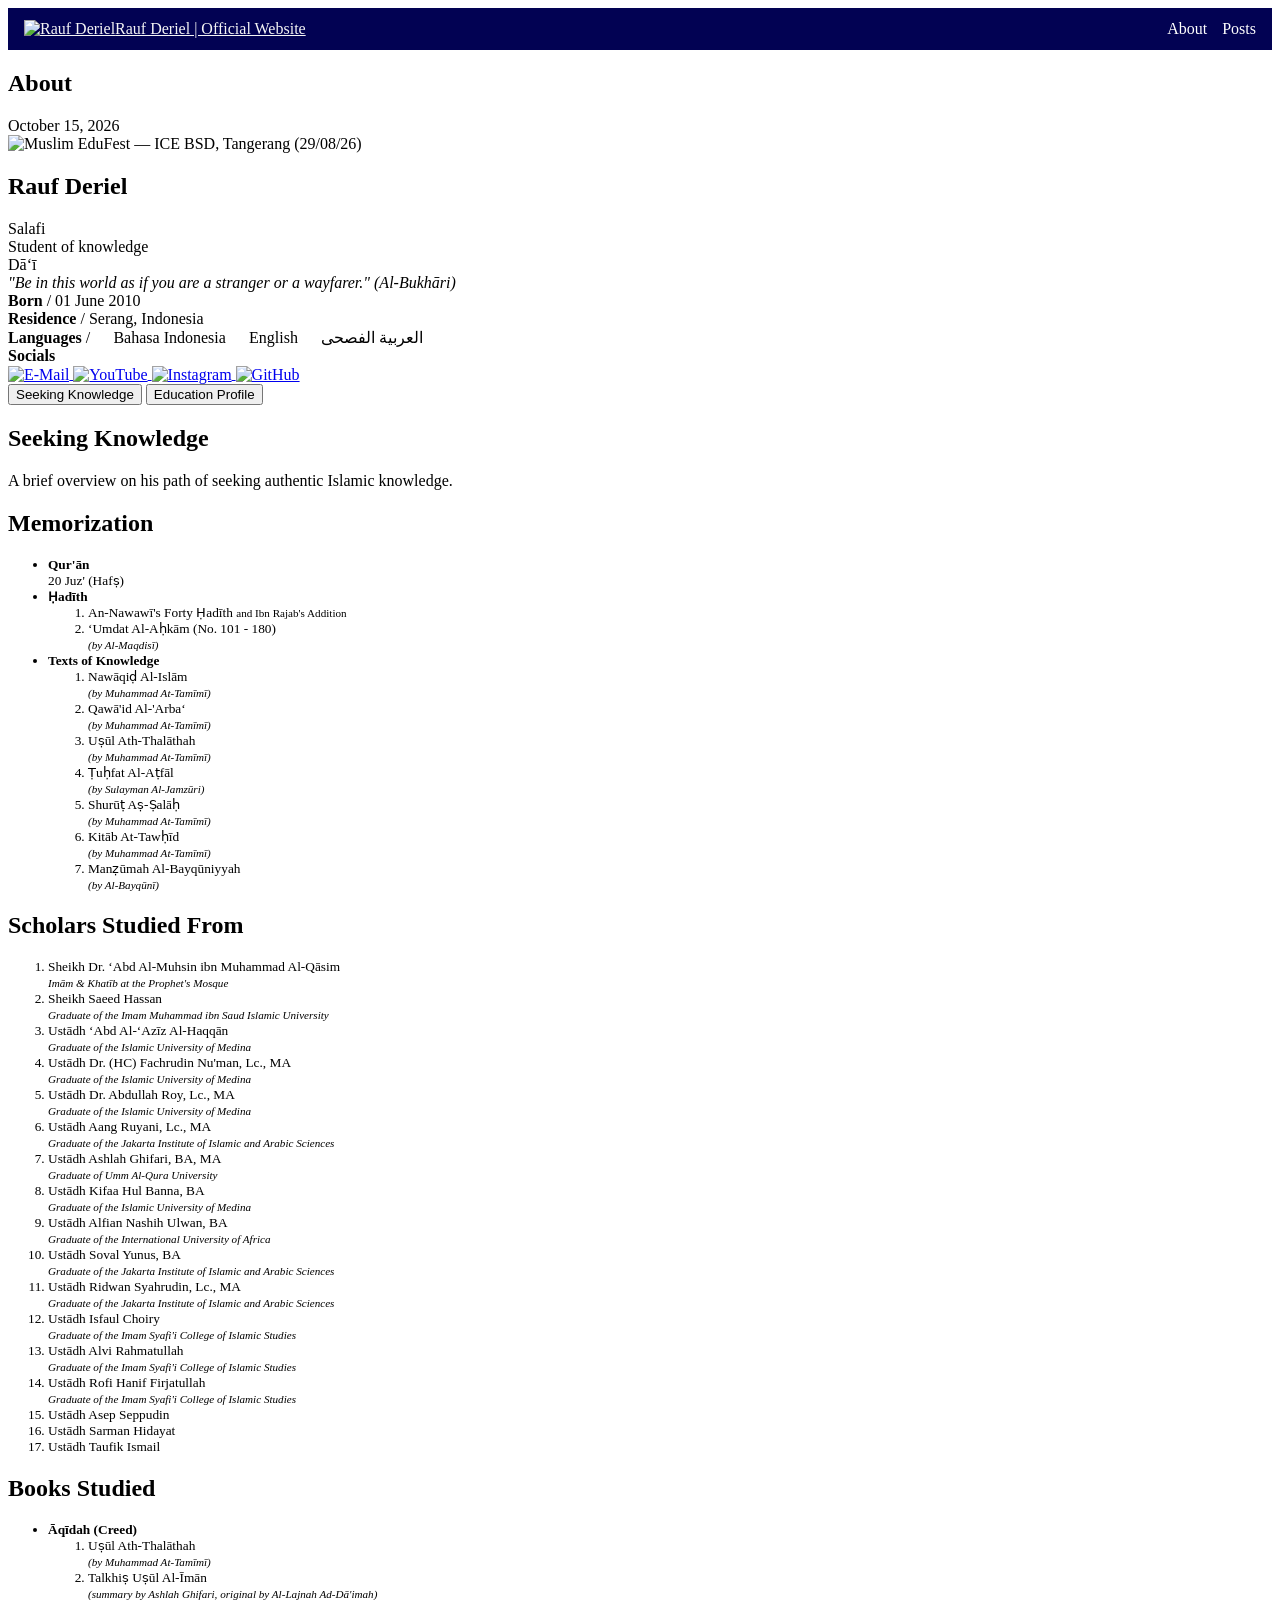
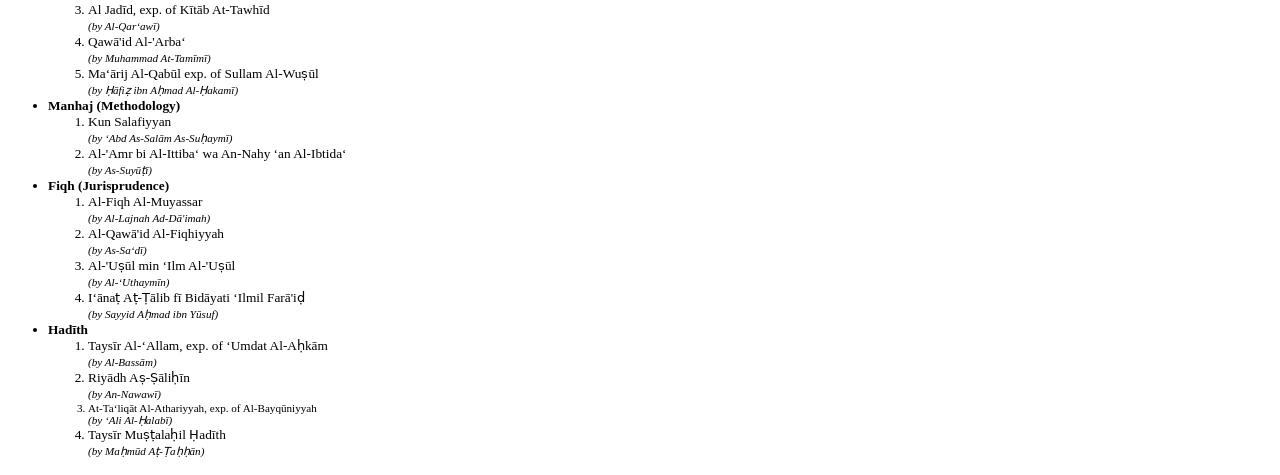
==== commit 3030fb15: "Fixed display glitches and removed preview" ====
--- a/public/about/index.html
+++ b/public/about/index.html
@@ -45,8 +45,10 @@
       
       
     </header>
-    <div class="nested-copy-line-height lh-copy serif f4 nested-links mid-gray pr4-l w-100-l"><div style="display: flex; align-items: center; gap: 10px; width: 100%" class="profile-card">
-<img src="/images/picture.png" id="profile" title="Muslim EduFest — ICE BSD, Tangerang (29/08/26)">
+    <div class="nested-copy-line-height lh-copy serif f4 nested-links mid-gray pr4-l w-100-l"><div class="profile-card">
+    <div>
+        <img src="/images/picture.png" id="profile" title="Muslim EduFest — ICE BSD, Tangerang (29/08/26)">
+    </div>
         <div class="card" style="flex: 1; min-width: 0;">
             <div class="namerow">
                 <h1>Rauf Deriel</h1>
@@ -95,7 +97,7 @@
   <button type="button" class="tab-btn" id="btn-education">Education Profile</button>
 </div>
 <div id="seeking" class="tab-content active-block card">
-    <h2>Seeking Knowledge</h2><br>
+    <h2>Seeking Knowledge</h2>
     <p>A brief overview on his path of seeking authentic Islamic knowledge.</p>
     <div class="card-row">
         <div class="card">
@@ -199,7 +201,7 @@
     </div>
 </div>
 <div id="education" class="tab-content card" style="display:none;">
-    <h2>Education Profile</h2><br>
+    <h2>Education Profile</h2>
     <p>A brief overview on his overall educational background and related achievements.</p>
     <div class="card-row">
         <div class="card">
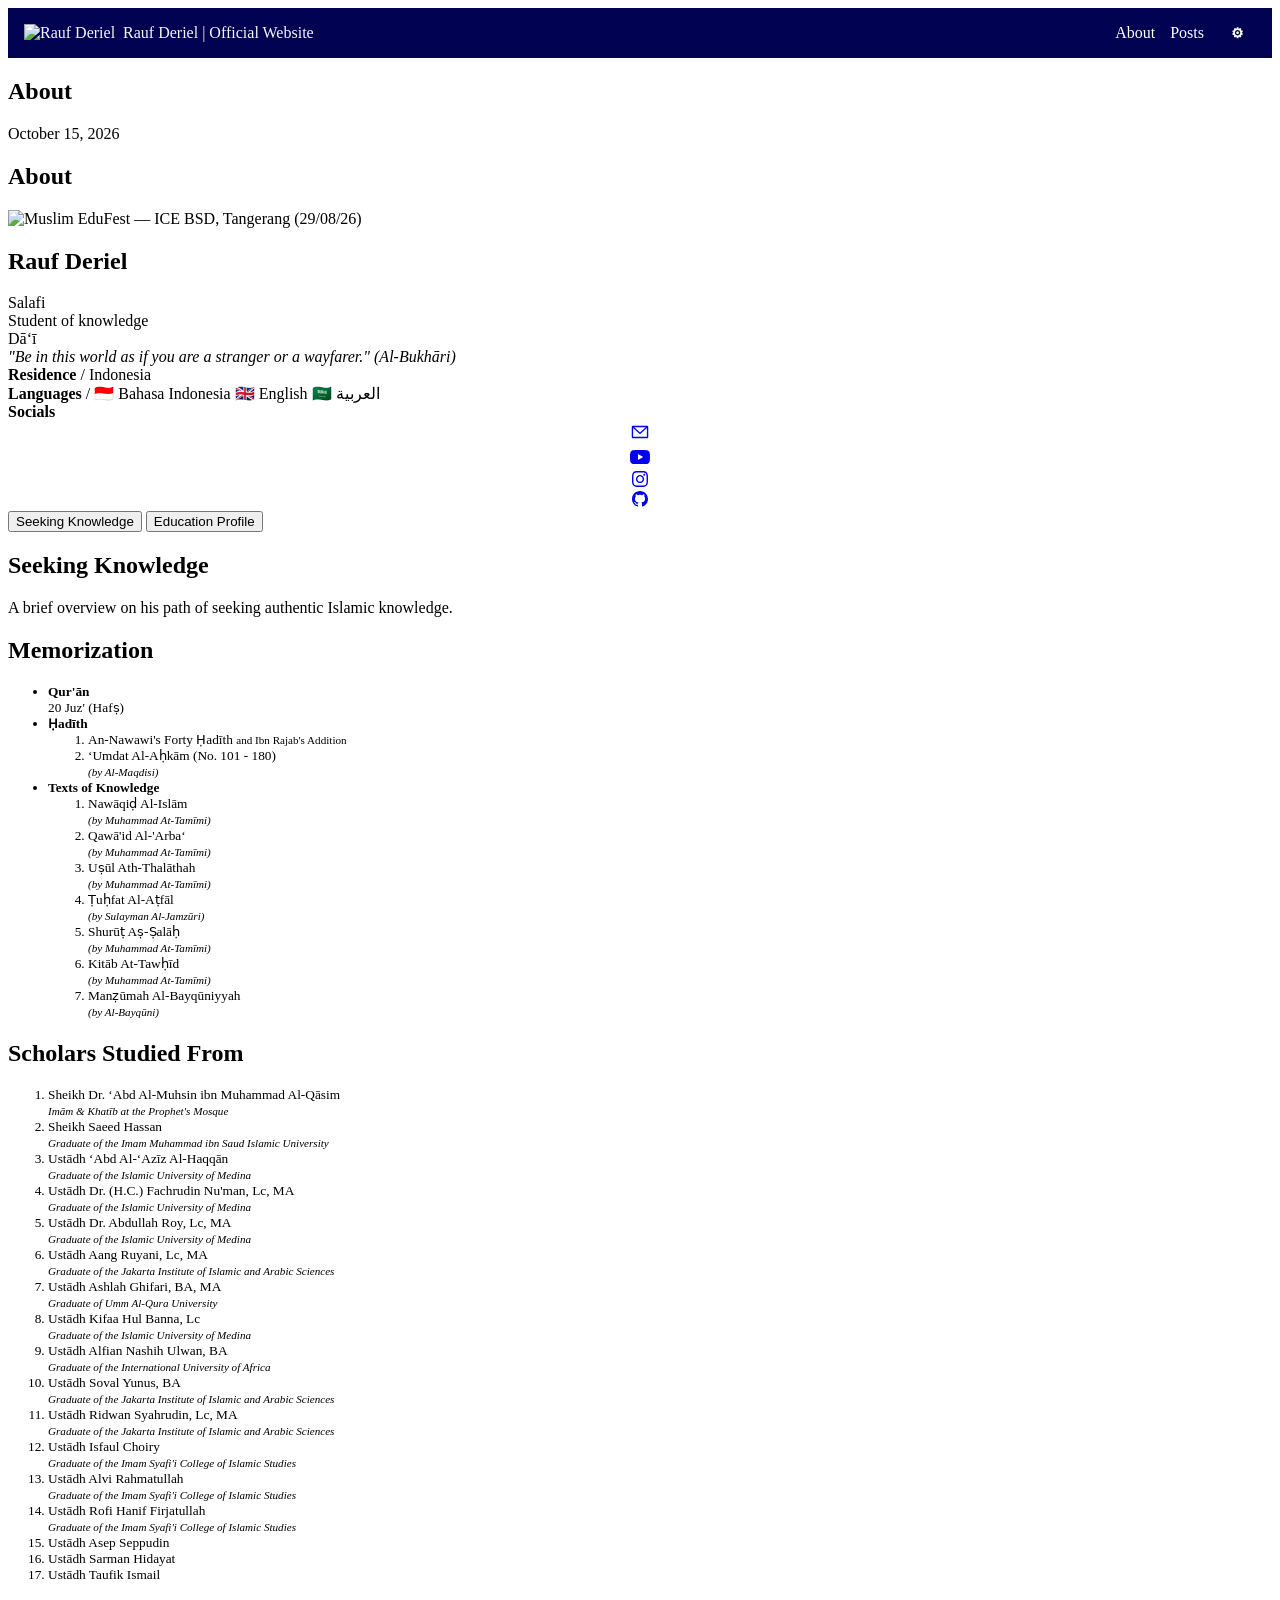
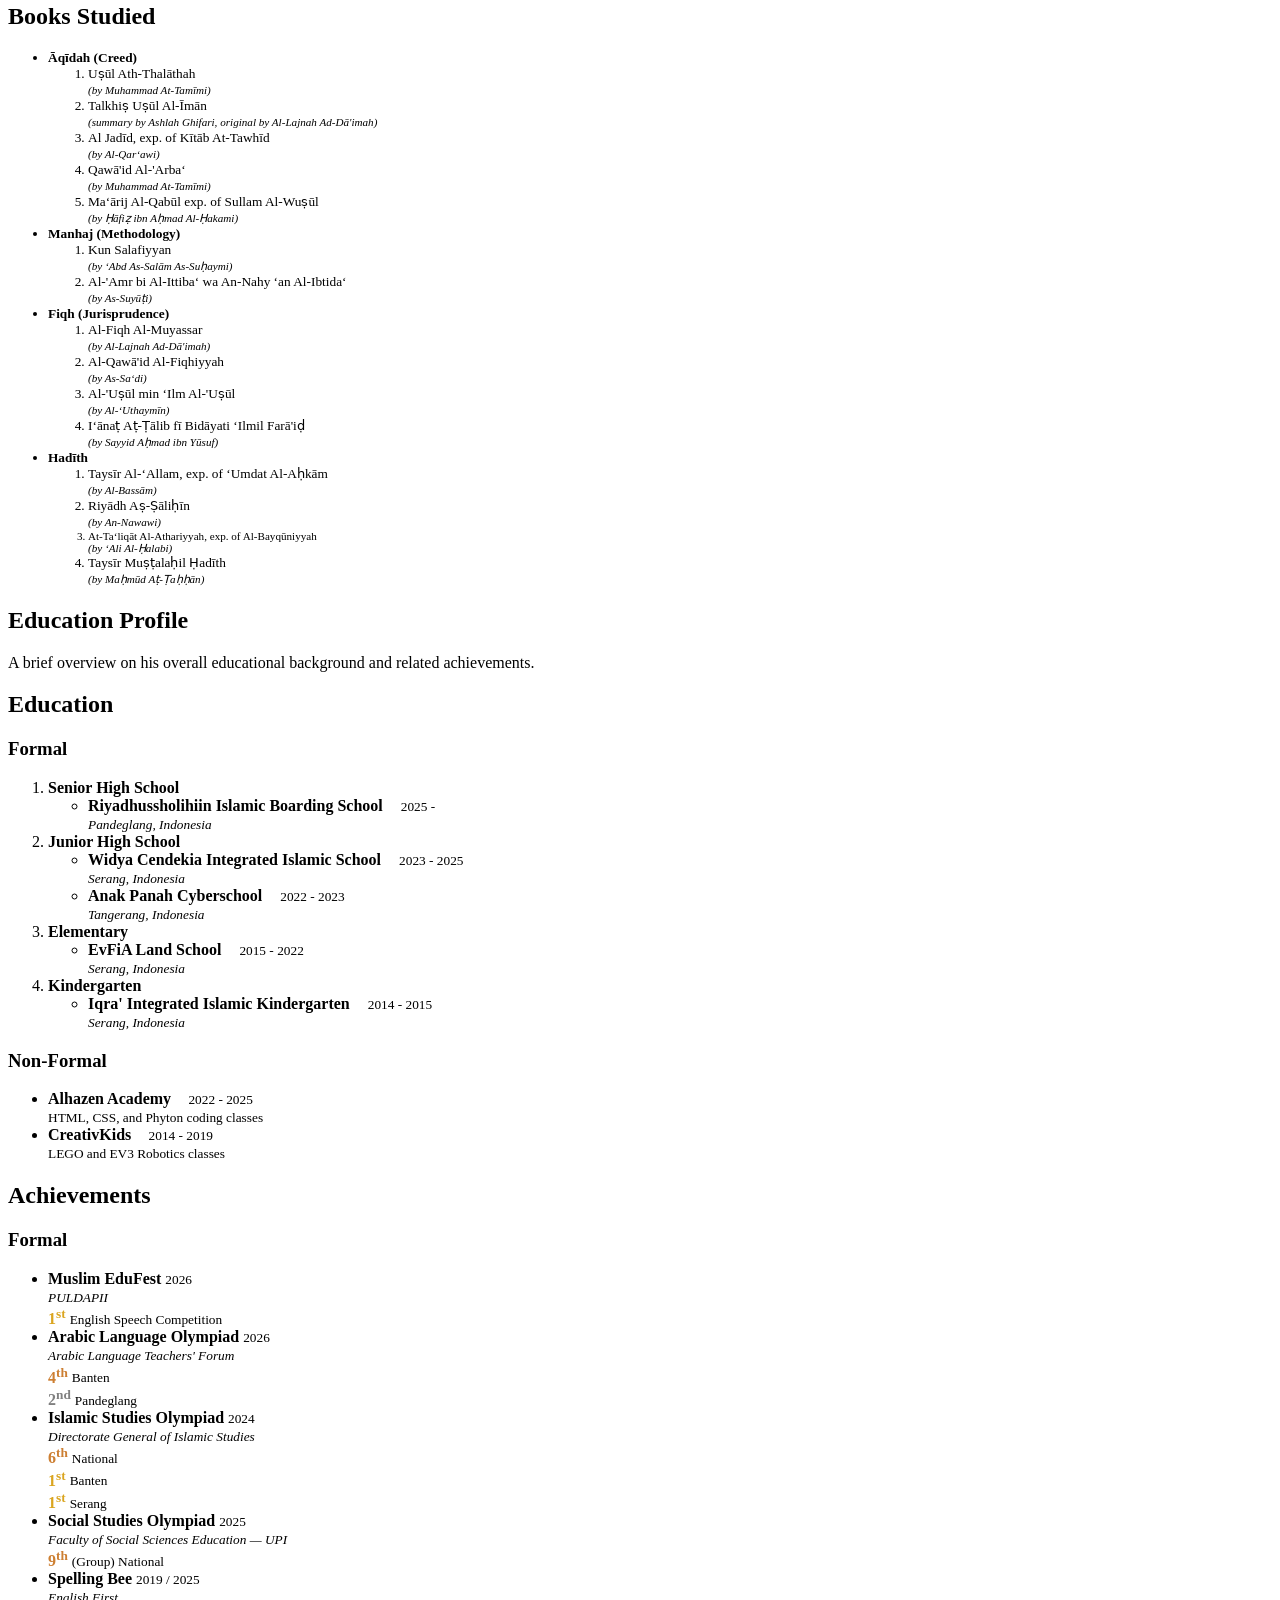
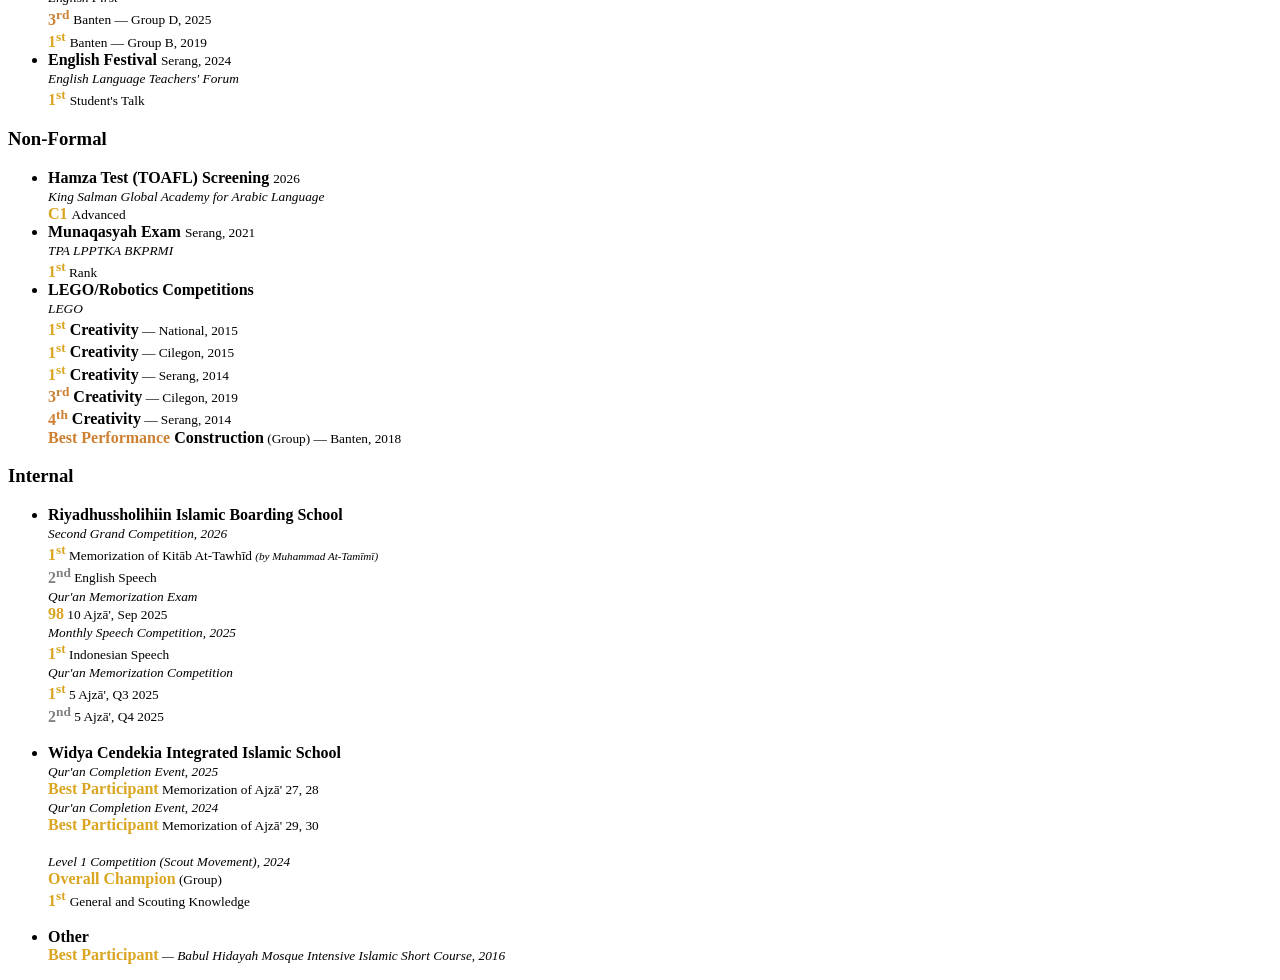
==== commit 092cf8c3: "Dark Mode, Polished Icons" ====
--- a/public/about/index.html
+++ b/public/about/index.html
@@ -7,22 +7,68 @@
     <link rel="stylesheet" href="/css/custom.css">
 <link rel="icon" type="image/x-icon" href="/Profile.png">
 <script src="/js/tabs.js" defer></script>
-
+<script src="/js/darkmode.js" defer></script>
+
+<script>
+  (function() {
+    const savedTheme = localStorage.getItem('theme');
+    if (savedTheme === 'dark') {
+      document.documentElement.setAttribute('data-theme', 'dark');
+    } else {
+      document.documentElement.setAttribute('data-theme', 'light');
+    }
+  })();
+</script>
   </head>
   <body>
-    <header style="background-color: rgb(2, 2, 83); padding: 0.75rem 1rem;">
-  <div class="nav-container center" style="max-width: 80rem; display: flex; justify-content: space-between; align-items: center; flex-wrap: wrap; gap: 10px; width: 100%; box-sizing:border-box;">
+    <header style="background-color: var(--header-bg, rgb(2, 2, 83)); padding: 0.75rem 1rem; position: relative; z-index: 100;">
+  <div class="nav-container center" style="max-width: 80rem; display: flex; justify-content: space-between; align-items: center; flex-wrap: wrap; gap: 10px; width: 100%; box-sizing: border-box;">
     
     
     <div style="display: flex; align-items: center; gap: 12px;">
-      <a class="f3 fw2 hover-white no-underline white-90 dib" href="/" style="color:whitesmoke !important; display: flex; align-items: center;">
-        <img src="/images/Profile.png" alt="Rauf Deriel" style="max-height: 40px; width: auto; display: block;">Rauf Deriel | Official Website
+      <a class="f3 fw2 hover-white no-underline white-90 dib" href="/" style="color: whitesmoke !important; display: flex; align-items: center; text-decoration: none;">
+        <img src="/images/Profile.png" alt="Rauf Deriel" style="max-height: 40px; width: auto; display: block; margin-right: 8px;">
+        Rauf Deriel | Official Website
       </a>
     </div>
 
     
-    <nav class="site-nav" role="navigation" style="display: flex; gap: 15px; align-items: center;">
+    <nav class="site-nav" role="navigation" style="display: flex; gap: 15px; align-items: center; position: relative; z-index: 101;">
       <a class="link hover-white f5 no-underline white-80 dib" style="color: #ffffff; text-decoration: none;" href="/about/">About</a><a class="link hover-white f5 no-underline white-80 dib" style="color: #ffffff; text-decoration: none;" href="/posts/">Posts</a>
+
+      
+      <div id="settings-wrapper" style="position: relative; display: inline-block;">
+        <button id="settings-toggle-btn" type="button" aria-expanded="false" title="Settings" style="background: transparent; border: none; color: #ffffff; cursor: pointer; padding: 5px 12px; border-radius: 6px; font-weight: 600; font-size: 0.9rem;">
+          ⚙
+        </button>
+
+        <div id="settings-menu" style="display: none; position: absolute; right: 0; top: 130%; background: var(--card-bg, #ffffff); border: 1px solid var(--border-color, #cbd5e1); border-radius: 8px; padding: 12px; min-width: 180px; box-shadow: 0 4px 12px rgba(0,0,0,0.2); z-index: 999;">
+          
+          
+          <div style="display: flex; justify-content: space-between; align-items: center; margin-bottom: 10px;">
+            <span style="display: inline-flex; align-items: center; gap: 6px; font-size: 0.85rem; font-weight: 600; color: var(--menu-text, #333);" id="theme-label">
+
+            </span>
+            <label class="toggle-switch">
+              <input type="checkbox" id="dark-mode-toggle">
+              <span class="slider"></span>
+            </label>
+          </div>
+
+          <hr style="border: 0; border-top: 1px solid var(--border-color, #e2e8f0); margin: 8px 0;">
+
+          
+          <div style="display: flex; flex-direction: column; gap: 4px;">
+            <span style="font-size: 0.8rem; font-weight: 600; color: var(--menu-text, #333);">Language | Bahasa | اللغة</span>
+            <select id="lang-select" style="padding: 4px; border-radius: 4px; border: 1px solid var(--border-color, #cbd5e1); background-color: var(--input-bg, #fff); color: var(--menu-text, #333); font-size: 0.8rem; cursor: pointer;">
+              <option value="en">🇬🇧 English</option>
+              <option value="id">🇮🇩 Bahasa Indonesia</option>
+              <option value="ar">🇸🇦 العربية</option>
+            </select>
+          </div>
+
+        </div>
+      </div>
     </nav>
 
   </div>
@@ -45,13 +91,14 @@
       
       
     </header>
-    <div class="nested-copy-line-height lh-copy serif f4 nested-links mid-gray pr4-l w-100-l"><div class="profile-card">
+    <div class="nested-copy-line-height lh-copy serif f4 nested-links mid-gray pr4-l w-100-l"><h1 id="title">About</h1>
+<div class="profile-card">
     <div>
         <img src="/images/picture.png" id="profile" title="Muslim EduFest — ICE BSD, Tangerang (29/08/26)">
     </div>
         <div class="card" style="flex: 1; min-width: 0;">
             <div class="namerow">
-                <h1>Rauf Deriel</h1>
+                <h1 id="name">Rauf Deriel</h1>
                 <div class="badge-group">
                     <div class="badge"><span>Salafi</span></div>
                     <div class="badge"><span>Student of knowledge</span></div>
@@ -64,28 +111,35 @@
                         <span><i>"Be in this world as if you are a stranger or a wayfarer." (Al-Bukhāri)</i></span>
                     </div>
                 </div>
-                <div class="info-row"><strong>Born</strong> / 01 June 2010</div>
-                <div class="info-row"><strong>Residence</strong> / Serang, Indonesia</div>
+                <div class="info-row"><strong>Residence</strong> / Indonesia</div>
                 <div class="info-row" id="lang">
                     <strong>Languages</strong> /
-                    <img src="/images/id-rectangle.svg" width="19.2px" height="12.8px"><span>Bahasa Indonesia</span>
-                    <img src="/images/gb-rectangle.svg" width="19.2px" height="12.8px"><span>English</span>
-                    <img src="/images/sa-rectangle.svg" width="19.2px" height="12.8px"><span>العربية الفصحى</span>
+                    <span>🇮🇩 Bahasa Indonesia</span>
+                    <span>🇬🇧 English</span>
+                    <span>🇸🇦 العربية</span>
                 </div>
                 <div class="socials-container">
                     <div class="socials-label"><strong>Socials</strong></div>
                     <div class="socials-icons">
                         <a href="mailto:raufderiel@gmail.com">
-                            <img src="/images/mail-icon.svg" title="Mail: raufderiel@gmail.com" alt="E-Mail" style="width: 24px; height: 24px; vertical-align: middle">
-                        </a>
+                            <svg width="auto" height="22px" viewBox="0 0 24 24" fill="none" xmlns="http://www.w3.org/2000/svg">
+                                <path fill="currentColor"fill-rule="evenodd" clip-rule="evenodd" d="M3.75 5.25L3 6V18L3.75 18.75H20.25L21 18V6L20.25 5.25H3.75ZM4.5 7.6955V17.25H19.5V7.69525L11.9999 14.5136L4.5 7.6955ZM18.3099 6.75H5.68986L11.9999 12.4864L18.3099 6.75Z" fill="#080341"/>
+                            </svg>
+                        </a>   
                         <a href="https://www.youtube.com/@RaufDeriel" target="_blank" rel="noopener">
-                            <img src="/images/yt-icon.svg" title="YouTube: Rauf Deriel "alt="YouTube" style="width: 24px; height: 24px; vertical-align: middle">
+                            <svg xmlns="http://www.w3.org/2000/svg" viewBox="0 0 24 24" width="auto" height="20px" fill="currentColor">
+                            <path d="M23.498 6.186a3.016 3.016 0 0 0-2.122-2.136C19.505 3.545 12 3.545 12 3.545s-7.505 0-9.377.505A3.017 3.017 0 0 0 .502 6.186C0 8.07 0 12 0 12s0 3.93.502 5.814a3.016 3.016 0 0 0 2.122 2.136c1.871.505 9.376.505 9.376.505s7.505 0 9.377-.505a3.015 3.015 0 0 0 2.122-2.136C24 15.93 24 12 24 12s0-3.93-.502-5.814zM9.545 15.568V8.432L15.818 12l-6.273 3.568z" />
+                            </svg>
                         </a>
                         <a href="https://www.instagram.com/rder0106">
-                            <img src="/images/ig-icon.svg" title="Instagram: @rder0106" alt="Instagram" style="width: 24px; height: 24px; vertical-align: middle">
+                            <svg xmlns="http://www.w3.org/2000/svg" viewBox="0 0 24 24" width="auto" height="16px" fill="currentColor">
+                                <path d="M12 2.163c3.204 0 3.584.012 4.85.07 3.252.148 4.771 1.691 4.919 4.919.058 1.265.069 1.645.069 4.849 0 3.205-.012 3.584-.069 4.849-.149 3.225-1.664 4.771-4.919 4.919-1.266.058-1.644.07-4.85.07-3.204 0-3.584-.012-4.849-.07-3.26-.149-4.771-1.699-4.919-4.92-.058-1.265-.07-1.644-.07-4.849 0-3.204.013-3.583.07-4.849.149-3.227 1.664-4.771 4.919-4.919 1.266-.057 1.645-.069 4.849-.069zm0-2.163c-3.259 0-3.667.014-4.947.072-4.358.2-6.78 2.618-6.98 6.98-.059 1.281-.073 1.689-.073 4.948 0 3.259.014 3.668.072 4.948.2 4.358 2.618 6.78 6.98 6.98 1.281.058 1.689.072 4.948.072 3.259 0 3.668-.014 4.948-.072 4.354-.2 6.782-2.618 6.979-6.98.059-1.28.073-1.689.073-4.948 0-3.259-.014-3.667-.072-4.947-.196-4.354-2.617-6.78-6.979-6.98-1.281-.059-1.69-.073-4.949-.073zm0 5.838c-3.403 0-6.162 2.759-6.162 6.162s2.759 6.163 6.162 6.163 6.162-2.759 6.162-6.163c0-3.403-2.759-6.162-6.162-6.162zm0 10.162c-2.209 0-4-1.79-4-4 0-2.209 1.791-4 4-4s4 1.791 4 4c0 2.21-1.791 4-4 4zm6.406-11.845c-.796 0-1.441.645-1.441 1.44s.645 1.44 1.441 1.44c.795 0 1.439-.645 1.439-1.44s-.644-1.44-1.439-1.44z" />
+                            </svg>
                         </a>
                         <a href="https://github.com/raufderiel">
-                            <img src="/images/gh-icon.svg" title="GitHub: Rauf Deriel" alt="GitHub" style="width: 24px; height: 24px; vertical-align: middle">
+                            <svg width="auto" height="16px" viewBox="0 0 1024 1024" fill="none" xmlns="http://www.w3.org/2000/svg">
+                                <path fill="currentColor" fill-rule="evenodd" clip-rule="evenodd" d="M8 0C3.58 0 0 3.58 0 8C0 11.54 2.29 14.53 5.47 15.59C5.87 15.66 6.02 15.42 6.02 15.21C6.02 15.02 6.01 14.39 6.01 13.72C4 14.09 3.48 13.23 3.32 12.78C3.23 12.55 2.84 11.84 2.5 11.65C2.22 11.5 1.82 11.13 2.49 11.12C3.12 11.11 3.57 11.7 3.72 11.94C4.44 13.15 5.59 12.81 6.05 12.6C6.12 12.08 6.33 11.73 6.56 11.53C4.78 11.33 2.92 10.64 2.92 7.58C2.92 6.71 3.23 5.99 3.74 5.43C3.66 5.23 3.38 4.41 3.82 3.31C3.82 3.31 4.49 3.1 6.02 4.13C6.66 3.95 7.34 3.86 8.02 3.86C8.7 3.86 9.38 3.95 10.02 4.13C11.55 3.09 12.22 3.31 12.22 3.31C12.66 4.41 12.38 5.23 12.3 5.43C12.81 5.99 13.12 6.7 13.12 7.58C13.12 10.65 11.25 11.33 9.47 11.53C9.76 11.78 10.01 12.26 10.01 13.01C10.01 14.08 10 14.94 10 15.21C10 15.42 10.15 15.67 10.55 15.59C13.71 14.53 16 11.53 16 8C16 3.58 12.42 0 8 0Z" transform="scale(64)" fill="#1B1F23"/>
+                            </svg>
                         </a>
                     </div>
                 </div>
@@ -93,10 +147,10 @@
         </div>
 </div>
 <div class="tabs">
-  <button type="button" class="tab-btn active" id="btn-seeking">Seeking Knowledge</button>
-  <button type="button" class="tab-btn" id="btn-education">Education Profile</button>
+  <button type="button" class="tab-btn active" data-tab="seeking">Seeking Knowledge</button>
+  <button type="button" class="tab-btn" data-tab="education">Education Profile</button>
 </div>
-<div id="seeking" class="tab-content active-block card">
+<div id="seeking" class="tab-content active card">
     <h2>Seeking Knowledge</h2>
     <p>A brief overview on his path of seeking authentic Islamic knowledge.</p>
     <div class="card-row">
@@ -111,20 +165,20 @@
                 <li>
                     <strong>Ḥadīth</strong>
                     <ol>
-                        <li>An-Nawawī's Forty Ḥadīth <small>and Ibn Rajab's Addition</small></li>
-                        <li>‘Umdat Al-Aḥkām (No. 101 - 180)<br><small><i>(by Al-Maqdisī)</i></small></li>
+                        <li>An-Nawawi's Forty Ḥadīth <small>and Ibn Rajab's Addition</small></li>
+                        <li>‘Umdat Al-Aḥkām (No. 101 - 180)<br><small><i>(by Al-Maqdisi)</i></small></li>
                     </ol>
                 </li>
                 <li>
                     <strong>Texts of Knowledge</strong>
                     <ol>
-                        <li>Nawāqiḍ Al-Islām <br><small><i>(by Muhammad At-Tamīmī)</i></small></li>
-                        <li>Qawā'id Al-'Arba‘ <br><small><i>(by Muhammad At-Tamīmī)</i></small></li>
-                        <li>Uṣūl Ath-Thalāthah <br><small><i>(by Muhammad At-Tamīmī)</i></small></li>
+                        <li>Nawāqiḍ Al-Islām <br><small><i>(by Muhammad At-Tamīmi)</i></small></li>
+                        <li>Qawā'id Al-'Arba‘ <br><small><i>(by Muhammad At-Tamīmi)</i></small></li>
+                        <li>Uṣūl Ath-Thalāthah <br><small><i>(by Muhammad At-Tamīmi)</i></small></li>
                         <li>Ṭuḥfat Al-Aṭfāl <br><small><i>(by Sulayman Al-Jamzūri)</i></small></li>
-                        <li>Shurūṭ Aṣ-Ṣalāḥ <br><small><i>(by Muhammad At-Tamīmī)</i></small></li>
-                        <li>Kitāb At-Tawḥīd <br><small><i>(by Muhammad At-Tamīmī)</i></small></li>
-                        <li>Manẓūmah Al-Bayqūniyyah <br><small><i>(by Al-Bayqūnī)</i></small></li>
+                        <li>Shurūṭ Aṣ-Ṣalāḥ <br><small><i>(by Muhammad At-Tamīmi)</i></small></li>
+                        <li>Kitāb At-Tawḥīd <br><small><i>(by Muhammad At-Tamīmi)</i></small></li>
+                        <li>Manẓūmah Al-Bayqūniyyah <br><small><i>(by Al-Bayqūni)</i></small></li>
                     </ol>
                 </li>
             </ul>
@@ -137,14 +191,14 @@
                 <li>Sheikh Dr. ‘Abd Al-Muhsin ibn Muhammad Al-Qāsim <br><i><small>Imām & Khatīb at the Prophet's Mosque</small></i></li>
                 <li>Sheikh Saeed Hassan <br><i><small>Graduate of the Imam Muhammad ibn Saud Islamic University</small></i></li>
                 <li>Ustādh ‘Abd Al-‘Azīz Al-Haqqān <br><i><small>Graduate of the Islamic University of Medina</small></i></li>
-                <li>Ustādh Dr. (HC) Fachrudin Nu'man, Lc., MA <br><i><small>Graduate of the Islamic University of Medina</small></i></li>
-                <li>Ustādh Dr. Abdullah Roy, Lc., MA <br><i><small>Graduate of the Islamic University of Medina</small></i></li>
-                <li>Ustādh Aang Ruyani, Lc., MA <br><i><small>Graduate of the Jakarta Institute of Islamic and Arabic Sciences</small></i></li>
+                <li>Ustādh Dr. (H.C.) Fachrudin Nu'man, Lc, MA <br><i><small>Graduate of the Islamic University of Medina</small></i></li>
+                <li>Ustādh Dr. Abdullah Roy, Lc, MA <br><i><small>Graduate of the Islamic University of Medina</small></i></li>
+                <li>Ustādh Aang Ruyani, Lc, MA <br><i><small>Graduate of the Jakarta Institute of Islamic and Arabic Sciences</small></i></li>
                 <li>Ustādh Ashlah Ghifari, BA, MA <br><i><small>Graduate of Umm Al-Qura University</small></i></li>
-                <li>Ustādh Kifaa Hul Banna, BA <br><i><small>Graduate of the Islamic University of Medina</small></i></li>
+                <li>Ustādh Kifaa Hul Banna, Lc  <br><i><small>Graduate of the Islamic University of Medina</small></i></li>
                 <li>Ustādh Alfian Nashih Ulwan, BA <br><i><small>Graduate of the International University of Africa</small></i></li>
                 <li>Ustādh Soval Yunus, BA <br><i><small>Graduate of the Jakarta Institute of Islamic and Arabic Sciences</small></i></li>
-                <li>Ustādh Ridwan Syahrudin, Lc., MA <br><i><small>Graduate of the Jakarta Institute of Islamic and Arabic Sciences</small></i></li>
+                <li>Ustādh Ridwan Syahrudin, Lc, MA <br><i><small>Graduate of the Jakarta Institute of Islamic and Arabic Sciences</small></i></li>
                 <li>Ustādh Isfaul Choiry <br><i><small>Graduate of the Imam Syafi'i College of Islamic Studies</small></i></li>
                 <li>Ustādh Alvi Rahmatullah <br><i><small>Graduate of the Imam Syafi'i College of Islamic Studies</small></i></li>
                 <li>Ustādh Rofi Hanif Firjatullah <br><i><small>Graduate of the Imam Syafi'i College of Islamic Studies</small></i></li>
@@ -161,25 +215,25 @@
                 <li>
                     <strong>Āqīdah (Creed)</strong>
                     <ol>
-                        <li>Uṣūl Ath-Thalāthah <br><small><i>(by Muhammad At-Tamīmī)</i></small></li>
+                        <li>Uṣūl Ath-Thalāthah <br><small><i>(by Muhammad At-Tamīmi)</i></small></li>
                         <li>Talkhiṣ Uṣūl Al-Īmān<br><small><i>(summary by Ashlah Ghifari, original by Al-Lajnah Ad-Dā'imah)</i></small></li>
-                        <li>Al Jadīd, exp. of Kītāb At-Tawhīd<br><small><i>(by Al-Qar‘awī)</i></small></li>
-                        <li>Qawā'id Al-'Arba‘ <br><small><i>(by Muhammad At-Tamīmī)</i></small></li>
-                        <li>Ma‘ārij Al-Qabūl exp. of Sullam Al-Wuṣūl<br><small><i>(by Ḥāfiẓ ibn Aḥmad Al-Ḥakamī)</i></small></li>
+                        <li>Al Jadīd, exp. of Kītāb At-Tawhīd<br><small><i>(by Al-Qar‘awi)</i></small></li>
+                        <li>Qawā'id Al-'Arba‘ <br><small><i>(by Muhammad At-Tamīmi)</i></small></li>
+                        <li>Ma‘ārij Al-Qabūl exp. of Sullam Al-Wuṣūl<br><small><i>(by Ḥāfiẓ ibn Aḥmad Al-Ḥakami)</i></small></li>
                     </ol>
                 </li>
                 <li>
                     <strong>Manhaj (Methodology)</strong>
                     <ol>
-                        <li>Kun Salafiyyan<br><small><i>(by ‘Abd As-Salām As-Suḥaymī)</i></small></li>
-                        <li>Al-'Amr bi Al-Ittiba‘ wa An-Nahy ‘an Al-Ibtida‘<br><small><i>(by As-Suyūṭī)</i></small></li>
+                        <li>Kun Salafiyyan<br><small><i>(by ‘Abd As-Salām As-Suḥaymi)</i></small></li>
+                        <li>Al-'Amr bi Al-Ittiba‘ wa An-Nahy ‘an Al-Ibtida‘<br><small><i>(by As-Suyūṭi)</i></small></li>
                     </ol>
                 </li>
                 <li>
                     <strong>Fiqh (Jurisprudence)</strong>
                     <ol>
                         <li>Al-Fiqh Al-Muyassar<br><small><i>(by Al-Lajnah Ad-Dā'imah)</i></small></li>
-                        <li>Al-Qawā'id Al-Fiqhiyyah<br><small><i>(by As-Sa‘dī)</i></small></li>
+                        <li>Al-Qawā'id Al-Fiqhiyyah<br><small><i>(by As-Sa‘di)</i></small></li>
                         <li>Al-'Uṣūl min ‘Ilm Al-'Uṣūl<br><small><i>(by Al-‘Uthaymīn)</i></small></li>
                         <li>I‘ānaṭ Aṭ-Ṭālib fī Bidāyati ‘Ilmil Farā'iḍ<br><small><i>(by Sayyid Aḥmad ibn Yūsuf)</i></small></li>
                     </ol>
@@ -188,9 +242,9 @@
                     <strong>Hadīth</strong>
                         <ol>
                             <li>Taysīr Al-‘Allam, exp. of ‘Umdat Al-Aḥkām<br><small><i>(by Al-Bassām)</i></small></li>
-                            <li>Riyādh Aṣ-Ṣāliḥīn<br><small><i>(by An-Nawawī)</i></small></li>
+                            <li>Riyādh Aṣ-Ṣāliḥīn<br><small><i>(by An-Nawawi)</i></small></li>
                             <small>
-                                <li>At-Ta‘liqāt Al-Athariyyah, exp. of Al-Bayqūniyyah<br><i>(by ‘Ali Al-Ḥalabī)</i></li>
+                                <li>At-Ta‘liqāt Al-Athariyyah, exp. of Al-Bayqūniyyah<br><i>(by ‘Ali Al-Ḥalabi)</i></li>
                             </small>
                             <li>Taysīr Muṣṭalaḥil Ḥadīth<br><small><i>(by Maḥmūd Aṭ-Ṭaḥḥān)</i></small></li>
                         </ol>
@@ -200,7 +254,7 @@
         </div>
     </div>
 </div>
-<div id="education" class="tab-content card" style="display:none;">
+<div id="education" class="tab-content card">
     <h2>Education Profile</h2>
     <p>A brief overview on his overall educational background and related achievements.</p>
     <div class="card-row">
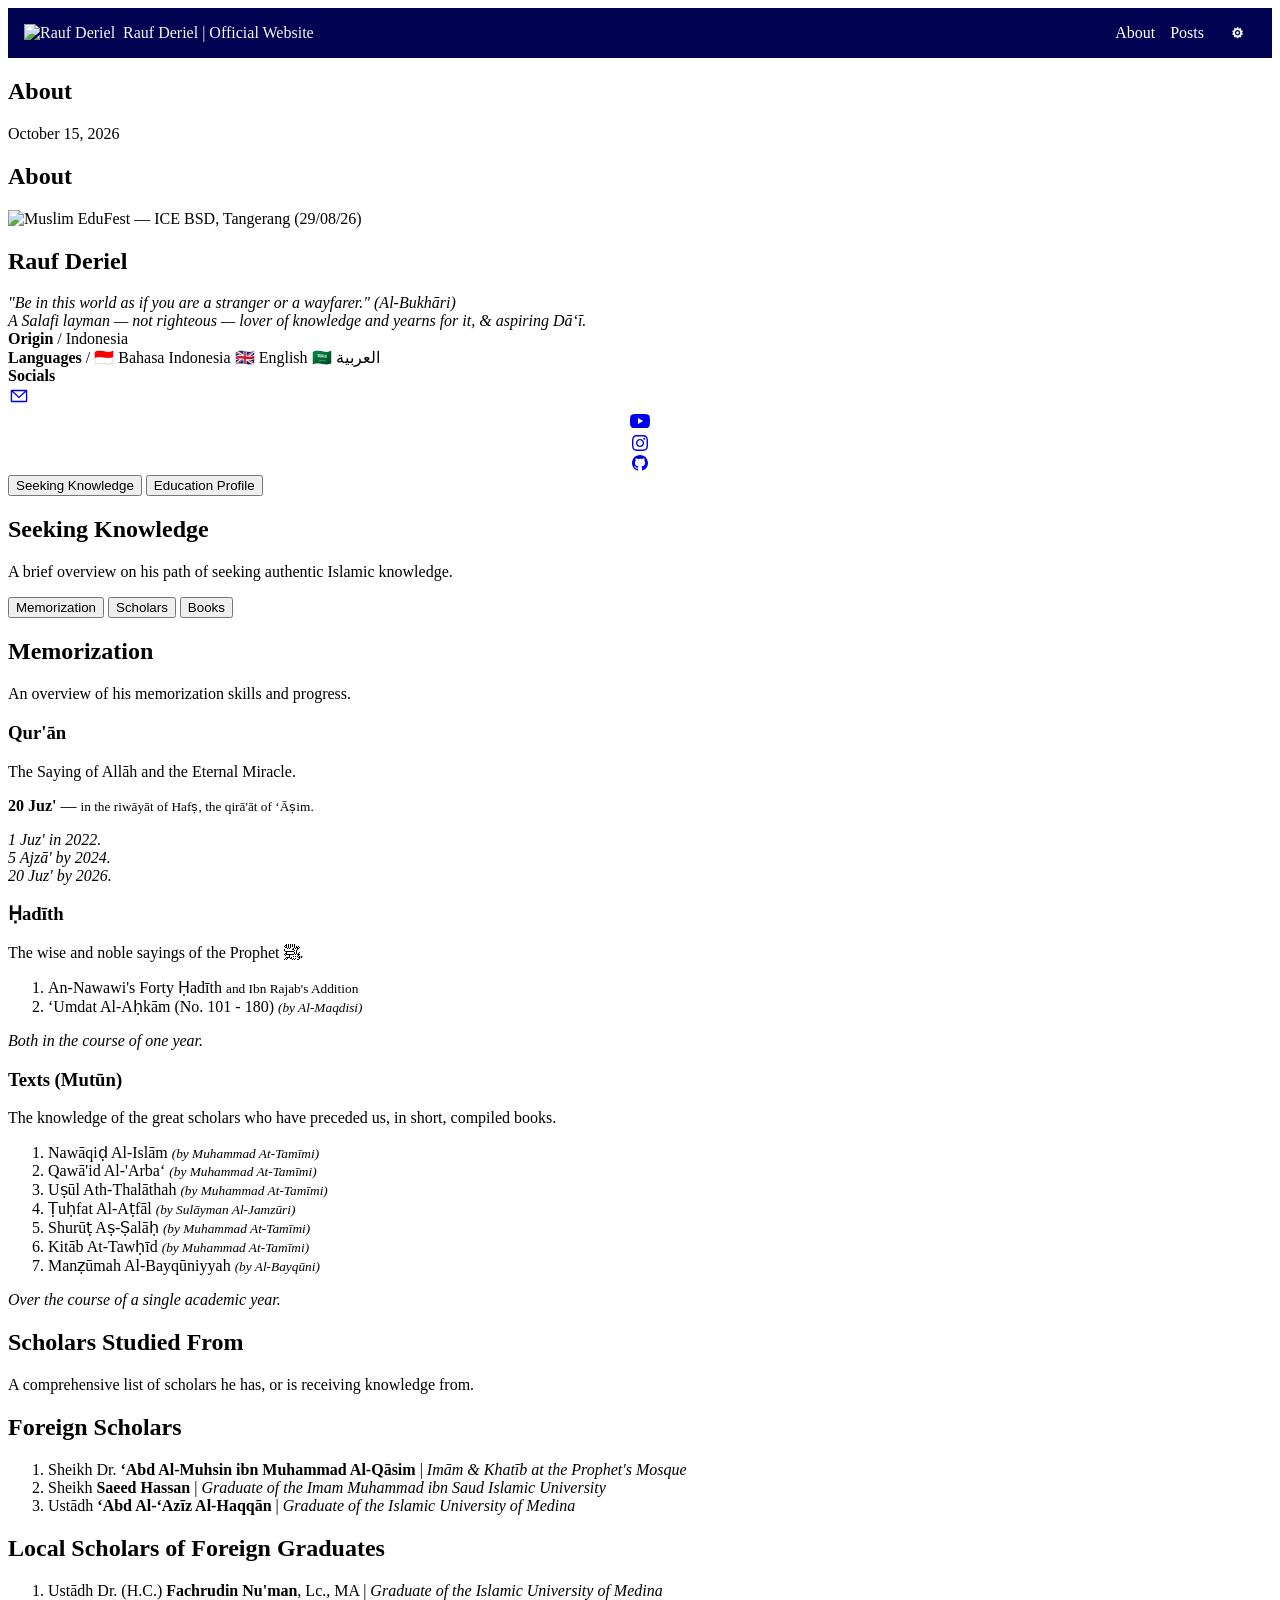
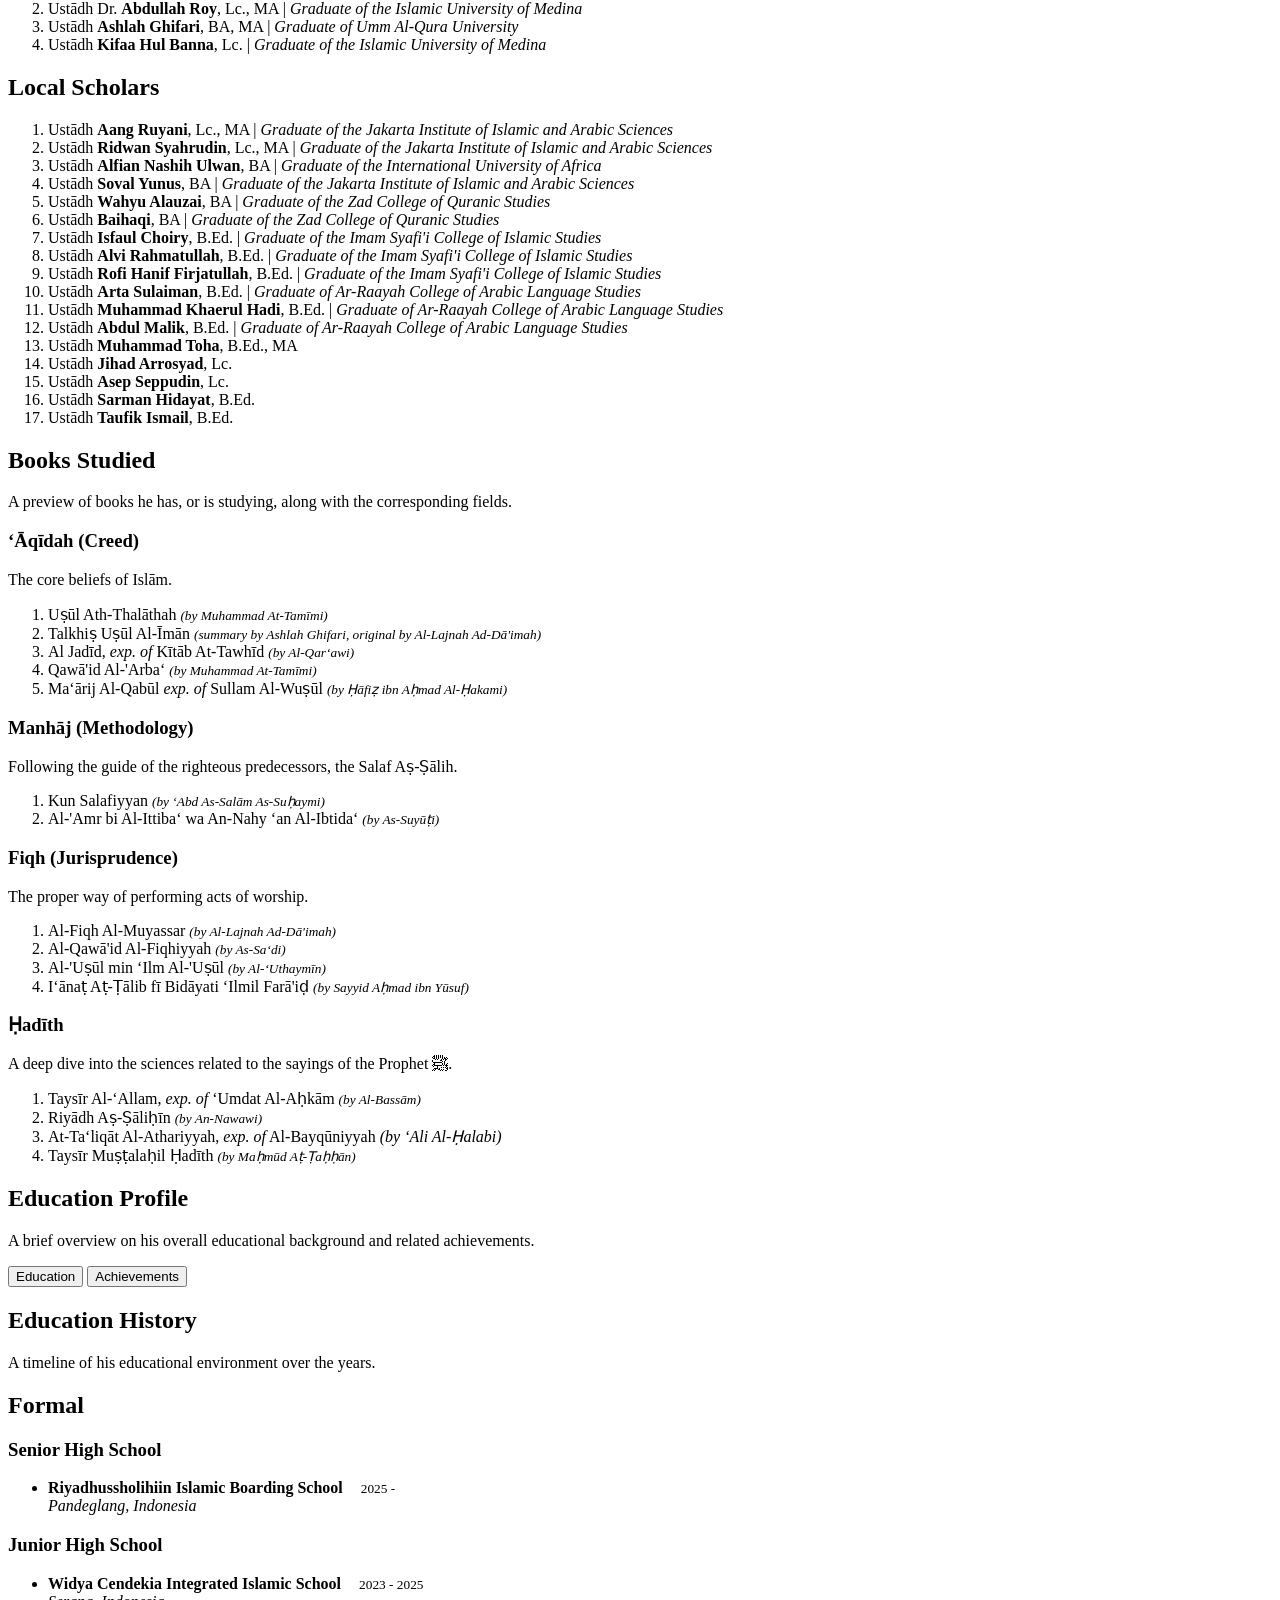
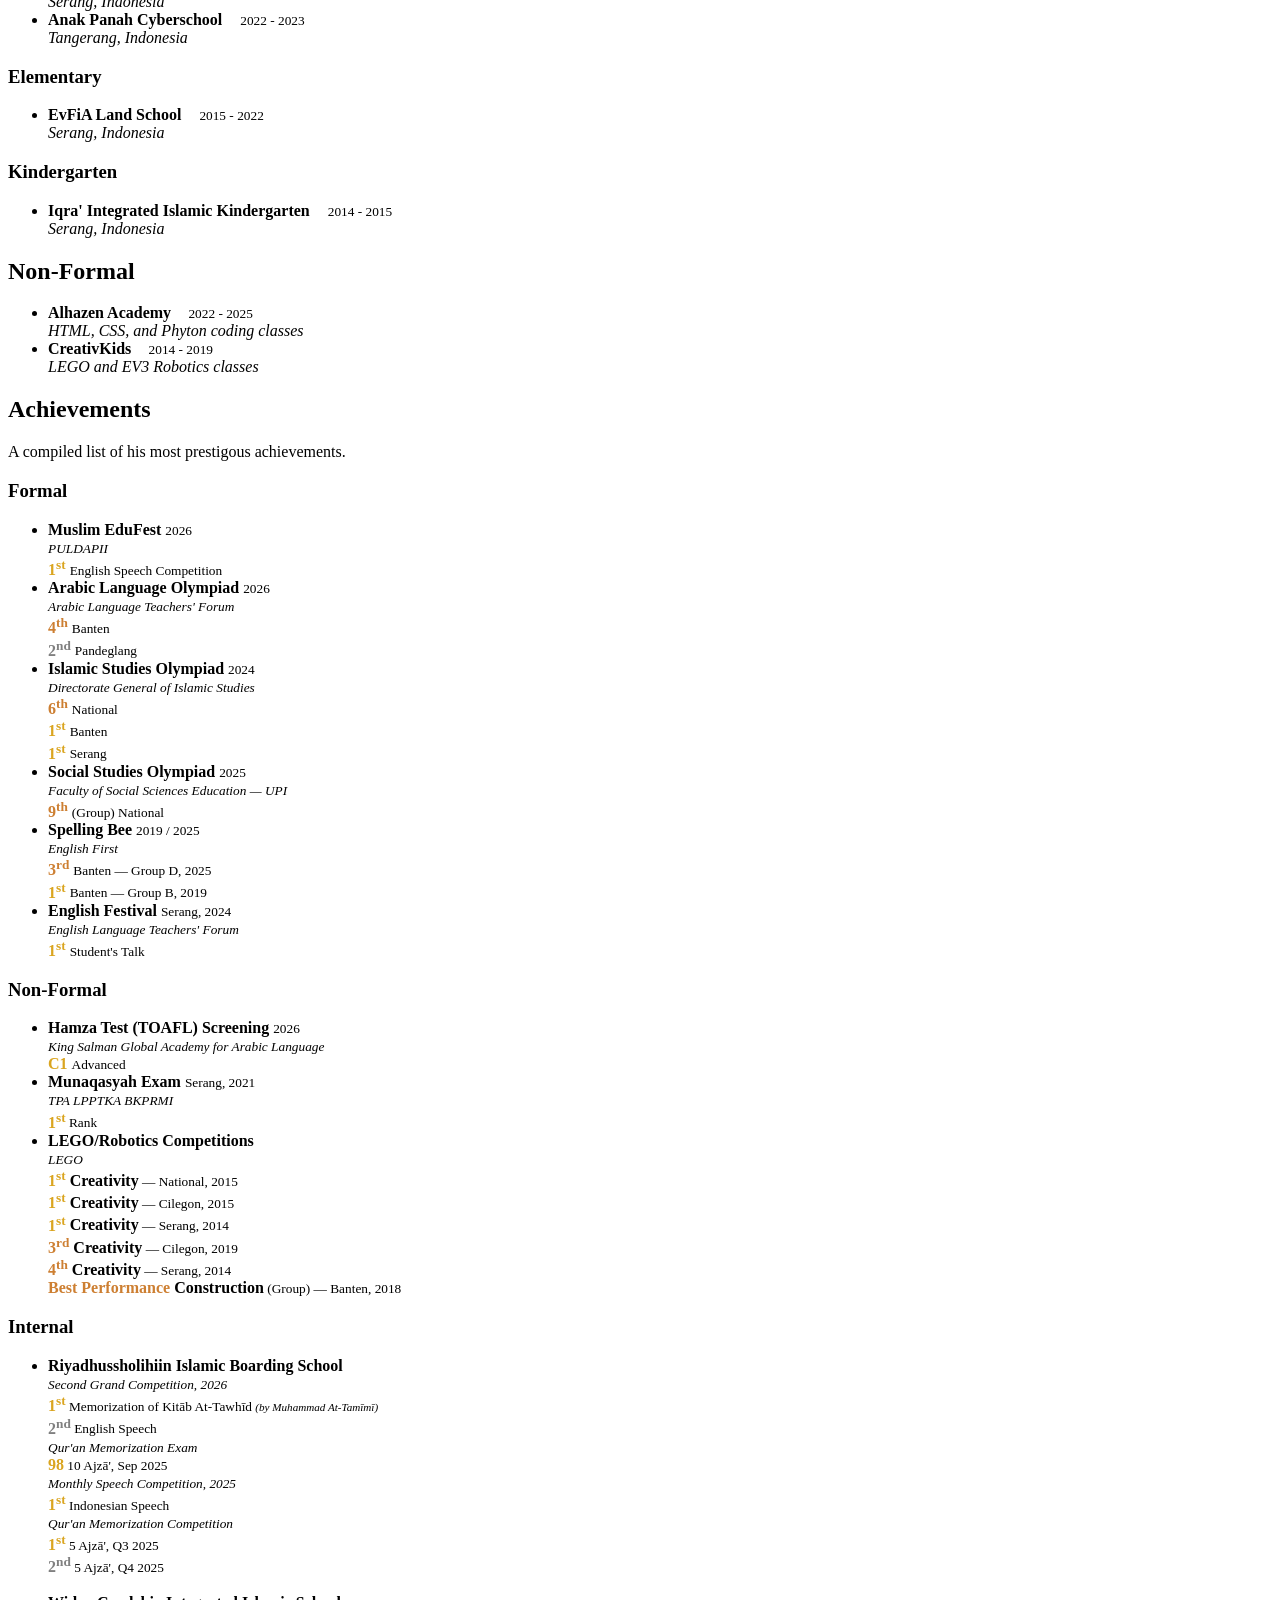
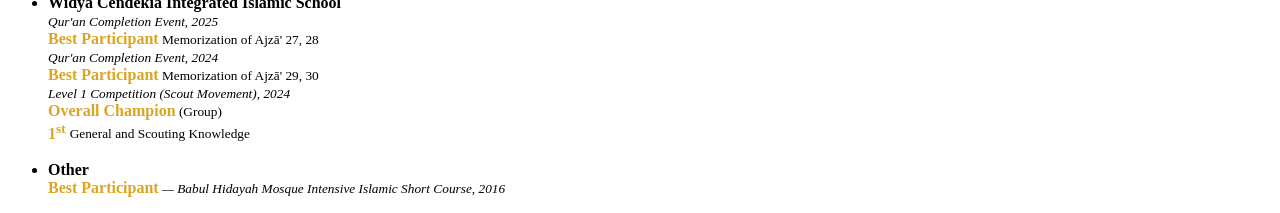
==== commit eb393ba3: "Revamped cards, optimized mobile" ====
--- a/public/about/index.html
+++ b/public/about/index.html
@@ -7,6 +7,7 @@
     <link rel="stylesheet" href="/css/custom.css">
 <link rel="icon" type="image/x-icon" href="/Profile.png">
 <script src="/js/tabs.js" defer></script>
+<script src="/js/subtabs.js" defer></script>
 <script src="/js/darkmode.js" defer></script>
 
 <script>
@@ -99,19 +100,13 @@
         <div class="card" style="flex: 1; min-width: 0;">
             <div class="namerow">
                 <h1 id="name">Rauf Deriel</h1>
-                <div class="badge-group">
-                    <div class="badge"><span>Salafi</span></div>
-                    <div class="badge"><span>Student of knowledge</span></div>
-                    <div class="badge"><span>Dā‘ī</span></div>
+                <div class="smallcard" id="quote">
+                    <span><i>"Be in this world as if you are a stranger or a wayfarer." (Al-Bukhāri)</i></span>
                 </div>
             </div>
             <div style="text-align: left;">
-                <div class="info-row">
-                    <div class="smallcard" id="quote">
-                        <span><i>"Be in this world as if you are a stranger or a wayfarer." (Al-Bukhāri)</i></span>
-                    </div>
-                </div>
-                <div class="info-row"><strong>Residence</strong> / Indonesia</div>
+                <div class="info-row"><i>A Salafi layman — not righteous — lover of knowledge and yearns for it, & aspiring Dā‘ī.</i></div>
+                <div class="info-row"><strong>Origin</strong> / Indonesia</div>
                 <div class="info-row" id="lang">
                     <strong>Languages</strong> /
                     <span>🇮🇩 Bahasa Indonesia</span>
@@ -122,8 +117,8 @@
                     <div class="socials-label"><strong>Socials</strong></div>
                     <div class="socials-icons">
                         <a href="mailto:raufderiel@gmail.com">
-                            <svg width="auto" height="22px" viewBox="0 0 24 24" fill="none" xmlns="http://www.w3.org/2000/svg">
-                                <path fill="currentColor"fill-rule="evenodd" clip-rule="evenodd" d="M3.75 5.25L3 6V18L3.75 18.75H20.25L21 18V6L20.25 5.25H3.75ZM4.5 7.6955V17.25H19.5V7.69525L11.9999 14.5136L4.5 7.6955ZM18.3099 6.75H5.68986L11.9999 12.4864L18.3099 6.75Z" fill="#080341"/>
+                            <svg width="22px" height="22px" viewBox="0 0 24 24" fill="none" xmlns="http://www.w3.org/2000/svg">
+                                <path fill="currentColor" fill-rule="evenodd" clip-rule="evenodd" d="M3.75 5.25L3 6V18L3.75 18.75H20.25L21 18V6L20.25 5.25H3.75ZM4.5 7.6955V17.25H19.5V7.69525L11.9999 14.5136L4.5 7.6955ZM18.3099 6.75H5.68986L11.9999 12.4864L18.3099 6.75Z" fill="#080341"/>
                             </svg>
                         </a>   
                         <a href="https://www.youtube.com/@RaufDeriel" target="_blank" rel="noopener">
@@ -153,260 +148,297 @@
 <div id="seeking" class="tab-content active card">
     <h2>Seeking Knowledge</h2>
     <p>A brief overview on his path of seeking authentic Islamic knowledge.</p>
-    <div class="card-row">
-        <div class="card">
+    <div class="tabs">
+        <button type="button" class="subtab-btn active" data-subtab="memory">Memorization</button>
+        <button type="button" class="subtab-btn" data-subtab="scholars">Scholars</button>
+        <button type="button" class="subtab-btn" data-subtab="books">Books</button>
+    </div>
+        <div id="memory" class="subtab-content active card" style="display: block;">
             <h2>Memorization</h2>
-            <small>
-            <ul>
-                <li>
-                    <strong>Qur'ān</strong><br>
-                    20 Juz' (Hafṣ)
-                </li>
-                <li>
-                    <strong>Ḥadīth</strong>
+            <p>An overview of his memorization skills and progress.</p>
+                <div class="card">
+                    <h3>Qur'ān</h3>
+                    <p>The Saying of Allāh and the Eternal Miracle.</p>
+                    <p><strong>20 Juz'</strong> — <small>in the riwāyāt of Hafṣ, the qirā'āt of ‘Āṣim.</small></p>
+                    <i>1 Juz' in 2022.<br>5 Ajzā' by 2024.<br>20 Juz' by 2026.</i>
+                </div>
+                <div class="card">
+                    <h3>Ḥadīth</h3>
+                    <p>The wise and noble sayings of the Prophet ﷺ.</p>
                     <ol>
                         <li>An-Nawawi's Forty Ḥadīth <small>and Ibn Rajab's Addition</small></li>
-                        <li>‘Umdat Al-Aḥkām (No. 101 - 180)<br><small><i>(by Al-Maqdisi)</i></small></li>
-                    </ol>
-                </li>
-                <li>
-                    <strong>Texts of Knowledge</strong>
+                        <li>‘Umdat Al-Aḥkām (No. 101 - 180) <small><i>(by Al-Maqdisi)</i></small></li>
+                    </ol>
+                    <i>Both in the course of one year.</i>
+                </div>
+                <div class="card">
+                    <h3>Texts (Mutūn)</h3>
+                    <p>The knowledge of the great scholars who have preceded us, in short, compiled books.</p>
                     <ol>
-                        <li>Nawāqiḍ Al-Islām <br><small><i>(by Muhammad At-Tamīmi)</i></small></li>
-                        <li>Qawā'id Al-'Arba‘ <br><small><i>(by Muhammad At-Tamīmi)</i></small></li>
-                        <li>Uṣūl Ath-Thalāthah <br><small><i>(by Muhammad At-Tamīmi)</i></small></li>
-                        <li>Ṭuḥfat Al-Aṭfāl <br><small><i>(by Sulayman Al-Jamzūri)</i></small></li>
-                        <li>Shurūṭ Aṣ-Ṣalāḥ <br><small><i>(by Muhammad At-Tamīmi)</i></small></li>
-                        <li>Kitāb At-Tawḥīd <br><small><i>(by Muhammad At-Tamīmi)</i></small></li>
-                        <li>Manẓūmah Al-Bayqūniyyah <br><small><i>(by Al-Bayqūni)</i></small></li>
-                    </ol>
-                </li>
-            </ul>
-            </small>
-        </div>
-        <div class="card">
-            <h2>Scholars Studied From</h2>
-            <small>
-            <ol>
-                <li>Sheikh Dr. ‘Abd Al-Muhsin ibn Muhammad Al-Qāsim <br><i><small>Imām & Khatīb at the Prophet's Mosque</small></i></li>
-                <li>Sheikh Saeed Hassan <br><i><small>Graduate of the Imam Muhammad ibn Saud Islamic University</small></i></li>
-                <li>Ustādh ‘Abd Al-‘Azīz Al-Haqqān <br><i><small>Graduate of the Islamic University of Medina</small></i></li>
-                <li>Ustādh Dr. (H.C.) Fachrudin Nu'man, Lc, MA <br><i><small>Graduate of the Islamic University of Medina</small></i></li>
-                <li>Ustādh Dr. Abdullah Roy, Lc, MA <br><i><small>Graduate of the Islamic University of Medina</small></i></li>
-                <li>Ustādh Aang Ruyani, Lc, MA <br><i><small>Graduate of the Jakarta Institute of Islamic and Arabic Sciences</small></i></li>
-                <li>Ustādh Ashlah Ghifari, BA, MA <br><i><small>Graduate of Umm Al-Qura University</small></i></li>
-                <li>Ustādh Kifaa Hul Banna, Lc  <br><i><small>Graduate of the Islamic University of Medina</small></i></li>
-                <li>Ustādh Alfian Nashih Ulwan, BA <br><i><small>Graduate of the International University of Africa</small></i></li>
-                <li>Ustādh Soval Yunus, BA <br><i><small>Graduate of the Jakarta Institute of Islamic and Arabic Sciences</small></i></li>
-                <li>Ustādh Ridwan Syahrudin, Lc, MA <br><i><small>Graduate of the Jakarta Institute of Islamic and Arabic Sciences</small></i></li>
-                <li>Ustādh Isfaul Choiry <br><i><small>Graduate of the Imam Syafi'i College of Islamic Studies</small></i></li>
-                <li>Ustādh Alvi Rahmatullah <br><i><small>Graduate of the Imam Syafi'i College of Islamic Studies</small></i></li>
-                <li>Ustādh Rofi Hanif Firjatullah <br><i><small>Graduate of the Imam Syafi'i College of Islamic Studies</small></i></li>
-                <li>Ustādh Asep Seppudin</li>
-                <li>Ustādh Sarman Hidayat</li>
-                <li>Ustādh Taufik Ismail</li>
-            </ol>
-            </small>
-        </div>
-        <div class="card">
+                        <li>Nawāqiḍ Al-Islām <small><i>(by Muhammad At-Tamīmi)</i></small></li>
+                        <li>Qawā'id Al-'Arba‘ <small><i>(by Muhammad At-Tamīmi)</i></small></li>
+                        <li>Uṣūl Ath-Thalāthah <small><i>(by Muhammad At-Tamīmi)</i></small></li>
+                        <li>Ṭuḥfat Al-Aṭfāl <small><i>(by Sulāyman Al-Jamzūri)</i></small></li>
+                        <li>Shurūṭ Aṣ-Ṣalāḥ <small><i>(by Muhammad At-Tamīmi)</i></small></li>
+                        <li>Kitāb At-Tawḥīd <small><i>(by Muhammad At-Tamīmi)</i></small></li>
+                        <li>Manẓūmah Al-Bayqūniyyah <small><i>(by Al-Bayqūni)</i></small></li>
+                    </ol>
+                    <i>Over the course of a single academic year.</i>
+                </div>
+        </div>
+        <div id="scholars" class="subtab-content card">
+                <h2>Scholars Studied From</h2>
+                <p>A comprehensive list of scholars he has, or is receiving knowledge from.</p>
+                <div class="card">
+                    <h2>Foreign Scholars</h2>
+                    <ol>
+                        <li>Sheikh Dr. <strong>‘Abd Al-Muhsin ibn Muhammad Al-Qāsim</strong> | <i>Imām & Khatīb at the Prophet's Mosque</i></li>
+                        <li>Sheikh <strong>Saeed Hassan</strong> | <i>Graduate of the Imam Muhammad ibn Saud Islamic University</i></li>
+                        <li>Ustādh <strong>‘Abd Al-‘Azīz Al-Haqqān</strong> | <i>Graduate of the Islamic University of Medina</i></li>
+                    </ol>
+                </div>
+                <div class="card">
+                    <h2>Local Scholars of Foreign Graduates</h2>
+                    <ol>
+                        <li>Ustādh Dr. (H.C.) <strong>Fachrudin Nu'man</strong>, Lc., MA | <i>Graduate of the Islamic University of Medina</i></li>
+                        <li>Ustādh Dr. <strong>Abdullah Roy</strong>, Lc., MA | <i>Graduate of the Islamic University of Medina</i></li>
+                        <li>Ustādh <strong>Ashlah Ghifari</strong>, BA, MA | <i>Graduate of Umm Al-Qura University</i></li>
+                        <li>Ustādh <strong>Kifaa Hul Banna</strong>, Lc. | <i>Graduate of the Islamic University of Medina</i></li>
+                    </ol>
+                </div>
+                <div class="card">
+                    <h2>Local Scholars</h2>
+                    <ol>
+                        <li>Ustādh <strong>Aang Ruyani</strong>, Lc., MA | <i>Graduate of the Jakarta Institute of Islamic and Arabic Sciences</i></li>
+                        <li>Ustādh <strong>Ridwan Syahrudin</strong>, Lc., MA | <i>Graduate of the Jakarta Institute of Islamic and Arabic Sciences</i></li>
+                        <li>Ustādh <strong>Alfian Nashih Ulwan</strong>, BA | <i>Graduate of the International University of Africa</i></li>
+                        <li>Ustādh <strong>Soval Yunus</strong>, BA | <i>Graduate of the Jakarta Institute of Islamic and Arabic Sciences</i></li>
+                        <li>Ustādh <strong>Wahyu Alauzai</strong>, BA | <i>Graduate of the Zad College of Quranic Studies</i></li>
+                        <li>Ustādh <strong>Baihaqi</strong>, BA | <i>Graduate of the Zad College of Quranic Studies</i></li>
+                        <li>Ustādh <strong>Isfaul Choiry</strong>, B.Ed. | <i>Graduate of the Imam Syafi'i College of Islamic Studies</i></li>
+                        <li>Ustādh <strong>Alvi Rahmatullah</strong>, B.Ed. | <i>Graduate of the Imam Syafi'i College of Islamic Studies</i></li>
+                        <li>Ustādh <strong>Rofi Hanif Firjatullah</strong>, B.Ed. | <i>Graduate of the Imam Syafi'i College of Islamic Studies</i></li>
+                        <li>Ustādh <strong>Arta Sulaiman</strong>, B.Ed. | <i>Graduate of Ar-Raayah College of Arabic Language Studies</i></li>
+                        <li>Ustādh <strong>Muhammad Khaerul Hadi</strong>, B.Ed. | <i>Graduate of Ar-Raayah College of Arabic Language Studies</i></li>
+                        <li>Ustādh <strong>Abdul Malik</strong>, B.Ed. | <i>Graduate of Ar-Raayah College of Arabic Language Studies</i></li>
+                        <li>Ustādh <strong>Muhammad Toha</strong>, B.Ed., MA</li>
+                        <li>Ustādh <strong>Jihad Arrosyad</strong>, Lc.</li>
+                        <li>Ustādh <strong>Asep Seppudin</strong>, Lc.</li>
+                        <li>Ustādh <strong>Sarman Hidayat</strong>, B.Ed.</li>
+                        <li>Ustādh <strong>Taufik Ismail</strong>, B.Ed.</li>
+                    </ol>
+                </div> 
+        </div>
+        <div id="books" class="subtab-content card">
             <h2>Books Studied</h2>
-            <small>
-            <ul>
-                <li>
-                    <strong>Āqīdah (Creed)</strong>
-                    <ol>
-                        <li>Uṣūl Ath-Thalāthah <br><small><i>(by Muhammad At-Tamīmi)</i></small></li>
-                        <li>Talkhiṣ Uṣūl Al-Īmān<br><small><i>(summary by Ashlah Ghifari, original by Al-Lajnah Ad-Dā'imah)</i></small></li>
-                        <li>Al Jadīd, exp. of Kītāb At-Tawhīd<br><small><i>(by Al-Qar‘awi)</i></small></li>
-                        <li>Qawā'id Al-'Arba‘ <br><small><i>(by Muhammad At-Tamīmi)</i></small></li>
-                        <li>Ma‘ārij Al-Qabūl exp. of Sullam Al-Wuṣūl<br><small><i>(by Ḥāfiẓ ibn Aḥmad Al-Ḥakami)</i></small></li>
-                    </ol>
-                </li>
-                <li>
-                    <strong>Manhaj (Methodology)</strong>
-                    <ol>
-                        <li>Kun Salafiyyan<br><small><i>(by ‘Abd As-Salām As-Suḥaymi)</i></small></li>
-                        <li>Al-'Amr bi Al-Ittiba‘ wa An-Nahy ‘an Al-Ibtida‘<br><small><i>(by As-Suyūṭi)</i></small></li>
-                    </ol>
-                </li>
-                <li>
-                    <strong>Fiqh (Jurisprudence)</strong>
-                    <ol>
-                        <li>Al-Fiqh Al-Muyassar<br><small><i>(by Al-Lajnah Ad-Dā'imah)</i></small></li>
-                        <li>Al-Qawā'id Al-Fiqhiyyah<br><small><i>(by As-Sa‘di)</i></small></li>
-                        <li>Al-'Uṣūl min ‘Ilm Al-'Uṣūl<br><small><i>(by Al-‘Uthaymīn)</i></small></li>
-                        <li>I‘ānaṭ Aṭ-Ṭālib fī Bidāyati ‘Ilmil Farā'iḍ<br><small><i>(by Sayyid Aḥmad ibn Yūsuf)</i></small></li>
-                    </ol>
-                </li>
-                <li>
-                    <strong>Hadīth</strong>
+            <p>A preview of books he has, or is studying, along with the corresponding fields.</p>
+                    <div class="card">
+                        <h3>‘Āqīdah (Creed)</h3>
+                        <p>The core beliefs of Islām.</p>
                         <ol>
-                            <li>Taysīr Al-‘Allam, exp. of ‘Umdat Al-Aḥkām<br><small><i>(by Al-Bassām)</i></small></li>
-                            <li>Riyādh Aṣ-Ṣāliḥīn<br><small><i>(by An-Nawawi)</i></small></li>
-                            <small>
-                                <li>At-Ta‘liqāt Al-Athariyyah, exp. of Al-Bayqūniyyah<br><i>(by ‘Ali Al-Ḥalabi)</i></li>
-                            </small>
-                            <li>Taysīr Muṣṭalaḥil Ḥadīth<br><small><i>(by Maḥmūd Aṭ-Ṭaḥḥān)</i></small></li>
+                        <li>Uṣūl Ath-Thalāthah <small><i>(by Muhammad At-Tamīmi)</i></small></li>
+                        <li>Talkhiṣ Uṣūl Al-Īmān <small><i>(summary by Ashlah Ghifari, original by Al-Lajnah Ad-Dā'imah)</i></small></li>
+                        <li>Al Jadīd, <i>exp. of</i> Kītāb At-Tawhīd <small><i>(by Al-Qar‘awi)</i></small></li>
+                        <li>Qawā'id Al-'Arba‘ <small><i>(by Muhammad At-Tamīmi)</i></small></li>
+                        <li>Ma‘ārij Al-Qabūl <i>exp. of</i> Sullam Al-Wuṣūl <small><i>(by Ḥāfiẓ ibn Aḥmad Al-Ḥakami)</i></small></li>
+                    </ol>
+                    </div>
+                   <div class="card">
+                        <h3>Manhāj (Methodology)</h3>
+                        <p>Following the guide of the righteous predecessors, the Salaf Aṣ-Ṣālih.</p>
+                        <ol>
+                            <li>Kun Salafiyyan <small><i>(by ‘Abd As-Salām As-Suḥaymi)</i></small></li>
+                            <li>Al-'Amr bi Al-Ittiba‘ wa An-Nahy ‘an Al-Ibtida‘ <small><i>(by As-Suyūṭi)</i></small></li>
                         </ol>
-                </li>
-            </ul>
-            </small>
-        </div>
-    </div>
+                   </div>
+                   <div class="card">
+                        <h3>Fiqh (Jurisprudence)</h3>
+                        <p>The proper way of performing acts of worship.</p>
+                        <ol>
+                            <li>Al-Fiqh Al-Muyassar <small><i>(by Al-Lajnah Ad-Dā'imah)</i></small></li>
+                            <li>Al-Qawā'id Al-Fiqhiyyah <small><i>(by As-Sa‘di)</i></small></li>
+                            <li>Al-'Uṣūl min ‘Ilm Al-'Uṣūl <small><i>(by Al-‘Uthaymīn)</i></small></li>
+                            <li>I‘ānaṭ Aṭ-Ṭālib fī Bidāyati ‘Ilmil Farā'iḍ <small><i>(by Sayyid Aḥmad ibn Yūsuf)</i></small></li>
+                        </ol>
+                   </div>
+                   <div class="card">
+                        <h3>Ḥadīth</h3>
+                        <p>A deep dive into the sciences related to the sayings of the Prophet ﷺ.</p>
+                            <ol>
+                                <li>Taysīr Al-‘Allam, <i>exp. of</i> ‘Umdat Al-Aḥkām <small><i>(by Al-Bassām)</i></small></li>
+                                <li>Riyādh Aṣ-Ṣāliḥīn <small><i>(by An-Nawawi)</i></small></li>
+                                <li>At-Ta‘liqāt Al-Athariyyah, <i>exp. of</i> Al-Bayqūniyyah <i>(by ‘Ali Al-Ḥalabi)</i></li>
+                                <li>Taysīr Muṣṭalaḥil Ḥadīth <small><i>(by Maḥmūd Aṭ-Ṭaḥḥān)</i></small></li>
+                            </ol>
+                   </div>
+        </div>
 </div>
 <div id="education" class="tab-content card">
     <h2>Education Profile</h2>
     <p>A brief overview on his overall educational background and related achievements.</p>
-    <div class="card-row">
-        <div class="card">
-            <h2>Education</h2>
-            <h3>Formal</h3>
-            <ol>
-                <li><strong>Senior High School</strong></li>
+    <div class="tabs">
+        <button type="button" class="subtab-btn active" data-subtab="school">Education</button>
+        <button type="button" class="subtab-btn" data-subtab="achieve">Achievements</button>
+    </div>
+        <div id="school" class="card subtab-content active">
+            <h2>Education History</h2>
+            <p>A timeline of his educational environment over the years.</p>
+            <div class="card">
+                <h2>Formal</h2>
+                <h3>Senior High School</h3>
                 <ul>
                     <li>
                         <strong>Riyadhussholihiin Islamic Boarding School <a href="https://riyadhussholihiin.or.id/"><img src="/images/popup.svg" width="10px" height="10px"></a></strong>
                         <small>2025 - </small><br>
-                        <small><i>Pandeglang, Indonesia</i></small><br>
-                    </li>
-                </ul>
-                <li><strong>Junior High School</strong></li>
+                        <i>Pandeglang, Indonesia</i>
+                    </li>
+                </ul>
+                <h3>Junior High School</h3>
                 <ul>
                     <li>
                         <strong>Widya Cendekia Integrated Islamic School <a href="https://widyacendekia.sch.id/"><img src="/images/popup.svg" width="10px" height="10px"></a></strong>
                         <small>2023 - 2025</small><br>
-                        <small><i>Serang, Indonesia</i></small><br>
+                        <i>Serang, Indonesia</i>
                     </li>
                     <li>
                         <strong>Anak Panah Cyberschool <a href="https://anakpanah.sch.id/"><img src="/images/popup.svg" width="10px" height="10px"></a></strong>
                         <small>2022 - 2023</small><br>
-                        <small><i>Tangerang, Indonesia</i></small><br>
-                    </li>
-                </ul>
-                <li><strong>Elementary</strong></li>
+                        <i>Tangerang, Indonesia</i>
+                    </li>
+                </ul>
+                <h3>Elementary</h3>
                 <ul>
                     <li>
                         <strong>EvFiA Land School <a href="https://www.evfialandschool.sch.id/"><img src="/images/popup.svg" width="10px" height="10px"></a></strong>
                         <small>2015 - 2022</small><br>
-                        <small><i>Serang, Indonesia</i></small><br>
-                    </li>
-                </ul>
-                <li><strong>Kindergarten</strong></li>
+                        <i>Serang, Indonesia</i>
+                    </li>
+                </ul>
+                <h3>Kindergarten</h3>
+                <ul>
+                    <li>
+                        <strong>Iqra' Integrated Islamic Kindergarten <a href="https://iqraschoolserang.com/"><img src="/images/popup.svg" width="10px" height="10px"></a></strong>
+                        <small>2014 - 2015</small><br>
+                        <i>Serang, Indonesia</i>
+                    </li>
+                </ul>
+            </div>
+            <div class="card">
+                <h2>Non-Formal</h2>
+                <ul>
+                    <li>
+                        <strong>Alhazen Academy <a href="https://alhazen.academy/"><img src="/images/popup.svg" width="10px" height="10px"></a></strong><small> 2022 - 2025</small><br>
+                        <i>HTML, CSS, and Phyton coding classes</i>
+                    </li>
+                    <li>
+                        <strong>CreativKids <a href="https://ck.world/"><img src="/images/popup.svg" width="10px" height="10px"></a></strong><small> 2014 - 2019</small><br>
+                        <i>LEGO and EV3 Robotics classes</i>
+                    </li>
+                </ul>               
+            </div>
+        </div>
+        <div id="achieve"class="card subtab-content">
+            <h2>Achievements</h2>
+            <p>A compiled list of his most prestigous achievements.</p>
+            <div class="card">
+                <h3>Formal</h3>
+                <ul>
+                    <li>
+                        <strong>Muslim EduFest </strong><small>2026</small><br>
+                        <small><i>PULDAPII</i></small><br>
+                        <strong style="color:goldenrod">1<sup>st</sup> </strong>
+                        <small>English Speech Competition</small>
+                    </li>
+                    <li>
+                        <strong>Arabic Language Olympiad </strong><small>2026</small><br>
+                        <small><i>Arabic Language Teachers' Forum</i></small><br>
+                        <strong style="color:rgb(205,127,50)">4<sup>th</sup> </strong><small>Banten</small><br>
+                        <strong style="color:gray">2<sup>nd</sup> </strong><small>Pandeglang</small><br>
+                    </li>
+                    <li>
+                        <strong>Islamic Studies Olympiad </strong><small>2024</small><br>
+                        <small><i>Directorate General of Islamic Studies</i></small><br>
+                        <strong style="color:rgb(205,127,50)">6<sup>th</sup> </strong><small>National</small><br>
+                        <strong style="color:goldenrod">1<sup>st</sup> </strong><small>Banten</small><br>
+                        <strong style="color:goldenrod">1<sup>st</sup> </strong><small>Serang</small>
+                    </li>
+                    <li>
+                        <strong>Social Studies Olympiad </strong><small>2025</small><br>
+                        <small><i>Faculty of Social Sciences Education — UPI</i></small><br>
+                        <strong style="color:rgb(205,127,50)">9<sup>th</sup> </strong><small>(Group) National</small>
+                    </li>
+                    <li>
+                        <strong>Spelling Bee </strong><small>2019 / 2025</small><br>
+                        <small><i>English First</i></small><br>
+                        <strong style="color:rgb(205,127,50)">3<sup>rd</sup> </strong><small>Banten — Group D, 2025</small><br>
+                        <strong style="color:goldenrod">1<sup>st</sup> </strong><small>Banten — Group B, 2019</small>
+                    </li>
+                    <li>
+                        <strong>English Festival </strong><small>Serang, 2024</small><br>
+                        <small><i>English Language Teachers' Forum</i></small><br>
+                        <strong style="color:goldenrod">1<sup>st</sup> </strong><small>Student's Talk</small>
+                    </li>
+                </ul>
+            </div>
+            <div class="card">
+                <h3>Non-Formal</h3>
+                <ul>
+                    <li>
+                        <strong>Hamza Test (TOAFL) Screening </strong><small>2026</small><br>
+                        <small><i>King Salman Global Academy for Arabic Language</i></small><br>
+                        <strong style="color:goldenrod">C1 </strong><small>Advanced</small>
+                    </li>
+                    <li>
+                        <strong>Munaqasyah Exam </strong><small>Serang, 2021</small><br>
+                        <small><i>TPA LPPTKA BKPRMI</i></small><br>
+                        <strong style="color:goldenrod">1<sup>st</sup></strong><small> Rank</small>
+                    </li>
+                    <li>
+                        <strong>LEGO/Robotics Competitions</strong><br>
+                        <small><i>LEGO</i></small><br>
+                        <strong style="color:goldenrod">1<sup>st</sup></strong><strong> Creativity</strong><small> — National, 2015</small><br>
+                        <strong style="color:goldenrod">1<sup>st</sup></strong><strong> Creativity</strong><small> — Cilegon, 2015</small><br>
+                        <strong style="color:goldenrod">1<sup>st</sup></strong><strong> Creativity</strong><small> — Serang, 2014</small><br>
+                        <strong style="color:rgb(205,127,50)">3<sup>rd</sup></strong><strong> Creativity</strong><small> — Cilegon, 2019</small><br>
+                        <strong style="color:rgb(205,127,50)">4<sup>th</sup></strong><strong> Creativity</strong><small> — Serang, 2014</small><br>
+                        <strong style="color:rgb(205,127,50)">Best Performance</strong><strong> Construction</strong><small> (Group) — Banten, 2018</small>
+                    </li>
+                </ul>
+            </div>
+                <div class="card">
+                    <h3>Internal</h3>
                     <ul>
                         <li>
-                            <strong>Iqra' Integrated Islamic Kindergarten <a href="https://iqraschoolserang.com/"><img src="/images/popup.svg" width="10px" height="10px"></a></strong>
-                            <small>2014 - 2015</small><br>
-                            <small><i>Serang, Indonesia</i></small><br>
+                            <strong>Riyadhussholihiin Islamic Boarding School</strong><br>
+                            <small><i>Second Grand Competition, 2026</i></small><br>
+                            <strong style="color:goldenrod">1<sup>st</sup></strong><small> Memorization of Kitāb At-Tawhīd <small><i>(by Muhammad At-Tamīmī)</i></small></small><br>
+                            <strong style="color:gray">2<sup>nd</sup></strong><small> English Speech</small><br>
+                            <small><i>Qur'an Memorization Exam</i></small><br>
+                            <strong style="color:goldenrod">98</strong><small> 10 Ajzā', Sep 2025</small><br>
+                            <small><i>Monthly Speech Competition, 2025</i></small><br>
+                            <strong style="color:goldenrod">1<sup>st</sup></strong><small> Indonesian Speech</small><br>
+                            <small><i>Qur'an Memorization Competition</i></small><br>
+                            <strong style="color:goldenrod">1<sup>st</sup></strong><small> 5 Ajzā', Q3 2025</small><br>
+                            <strong style="color:gray">2<sup>nd</sup></strong><small> 5 Ajzā', Q4 2025</small><br>
+                        </li><br>
+                        <li>
+                            <strong>Widya Cendekia Integrated Islamic School</strong><br>
+                            <small><i>Qur'an Completion Event, 2025</i></small><br>
+                            <strong style="color:goldenrod">Best Participant</strong><small> Memorization of Ajzā' 27, 28</small><br>
+                            <small><i>Qur'an Completion Event, 2024</i></small><br>
+                            <strong style="color:goldenrod">Best Participant</strong><small> Memorization of Ajzā' 29, 30</small><br>
+                            <small><i>Level 1 Competition (Scout Movement), 2024</i></small><br>
+                            <strong style="color:goldenrod">Overall Champion</strong><small> (Group)</small><br>
+                            <strong style="color:goldenrod">1<sup>st</sup> </strong><small>General and Scouting Knowledge</small>
+                        </li><br>
+                        <li>
+                            <strong>Other</strong><br>
+                            <strong style="color:goldenrod">Best Participant</strong><small><i> — Babul Hidayah Mosque Intensive Islamic Short Course, 2016</i></small>
                         </li>
                     </ul>
-            </ol>
-            <h3>Non-Formal</h3>
-            <ul>
-                <li>
-                    <strong>Alhazen Academy <a href="https://alhazen.academy/"><img src="/images/popup.svg" width="10px" height="10px"></a></strong><small> 2022 - 2025</small><br>
-                    <small>HTML, CSS, and Phyton coding classes</small>
-                </li>
-                <li>
-                    <strong>CreativKids <a href="https://ck.world/"><img src="/images/popup.svg" width="10px" height="10px"></a></strong><small> 2014 - 2019</small><br>
-                    <small>LEGO and EV3 Robotics classes</small>
-                </li>
-            </ul>
-        </div>
-        <div class="card">
-            <h2>Achievements</h2>
-            <h3>Formal</h3>
-            <ul>
-                <li>
-                    <strong>Muslim EduFest </strong><small>2026</small><br>
-                    <small><i>PULDAPII</i></small><br>
-                    <strong style="color:goldenrod">1<sup>st</sup> </strong>
-                    <small>English Speech Competition</small>
-                </li>
-                <li>
-                    <strong>Arabic Language Olympiad </strong><small>2026</small><br>
-                    <small><i>Arabic Language Teachers' Forum</i></small><br>
-                    <strong style="color:rgb(205,127,50)">4<sup>th</sup> </strong><small>Banten</small><br>
-                    <strong style="color:gray">2<sup>nd</sup> </strong><small>Pandeglang</small><br>
-                </li>
-                <li>
-                    <strong>Islamic Studies Olympiad </strong><small>2024</small><br>
-                    <small><i>Directorate General of Islamic Studies</i></small><br>
-                    <strong style="color:rgb(205,127,50)">6<sup>th</sup> </strong><small>National</small><br>
-                    <strong style="color:goldenrod">1<sup>st</sup> </strong><small>Banten</small><br>
-                    <strong style="color:goldenrod">1<sup>st</sup> </strong><small>Serang</small>
-                </li>
-                <li>
-                    <strong>Social Studies Olympiad </strong><small>2025</small><br>
-                    <small><i>Faculty of Social Sciences Education — UPI</i></small><br>
-                    <strong style="color:rgb(205,127,50)">9<sup>th</sup> </strong><small>(Group) National</small>
-                </li>
-                <li>
-                    <strong>Spelling Bee </strong><small>2019 / 2025</small><br>
-                    <small><i>English First</i></small><br>
-                    <strong style="color:rgb(205,127,50)">3<sup>rd</sup> </strong><small>Banten — Group D, 2025</small><br>
-                    <strong style="color:goldenrod">1<sup>st</sup> </strong><small>Banten — Group B, 2019</small>
-                </li>
-                <li>
-                    <strong>English Festival </strong><small>Serang, 2024</small><br>
-                    <small><i>English Language Teachers' Forum</i></small><br>
-                    <strong style="color:goldenrod">1<sup>st</sup> </strong><small>Student's Talk</small>
-                </li>
-            </ul>
-            <h3>Non-Formal</h3>
-            <ul>
-                <li>
-                    <strong>Hamza Test (TOAFL) Screening </strong><small>2026</small><br>
-                    <small><i>King Salman Global Academy for Arabic Language</i></small><br>
-                    <strong style="color:goldenrod">C1 </strong><small>Advanced</small>
-                </li>
-                <li>
-                    <strong>Munaqasyah Exam </strong><small>Serang, 2021</small><br>
-                    <small><i>TPA LPPTKA BKPRMI</i></small><br>
-                    <strong style="color:goldenrod">1<sup>st</sup></strong><small> Rank</small>
-                </li>
-                <li>
-                    <strong>LEGO/Robotics Competitions</strong><br>
-                    <small><i>LEGO</i></small><br>
-                    <strong style="color:goldenrod">1<sup>st</sup></strong><strong> Creativity</strong><small> — National, 2015</small><br>
-                    <strong style="color:goldenrod">1<sup>st</sup></strong><strong> Creativity</strong><small> — Cilegon, 2015</small><br>
-                    <strong style="color:goldenrod">1<sup>st</sup></strong><strong> Creativity</strong><small> — Serang, 2014</small><br>
-                    <strong style="color:rgb(205,127,50)">3<sup>rd</sup></strong><strong> Creativity</strong><small> — Cilegon, 2019</small><br>
-                    <strong style="color:rgb(205,127,50)">4<sup>th</sup></strong><strong> Creativity</strong><small> — Serang, 2014</small><br>
-                    <strong style="color:rgb(205,127,50)">Best Performance</strong><strong> Construction</strong><small> (Group) — Banten, 2018</small>
-                </li>
-            </ul>
-            <h3>Internal</h3>
-            <ul>
-                <li>
-                    <strong>Riyadhussholihiin Islamic Boarding School</strong><br>
-                    <small><i>Second Grand Competition, 2026</i></small><br>
-                    <strong style="color:goldenrod">1<sup>st</sup></strong><small> Memorization of Kitāb At-Tawhīd <small><i>(by Muhammad At-Tamīmī)</i></small></small><br>
-                    <strong style="color:gray">2<sup>nd</sup></strong><small> English Speech</small><br>
-                    <small><i>Qur'an Memorization Exam</i></small><br>
-                    <strong style="color:goldenrod">98</strong><small> 10 Ajzā', Sep 2025</small><br>
-                    <small><i>Monthly Speech Competition, 2025</i></small><br>
-                    <strong style="color:goldenrod">1<sup>st</sup></strong><small> Indonesian Speech</small><br>
-                    <small><i>Qur'an Memorization Competition</i></small><br>
-                    <strong style="color:goldenrod">1<sup>st</sup></strong><small> 5 Ajzā', Q3 2025</small><br>
-                    <strong style="color:gray">2<sup>nd</sup></strong><small> 5 Ajzā', Q4 2025</small><br>
-                </li><br>
-                <li>
-                    <strong>Widya Cendekia Integrated Islamic School</strong><br>
-                    <small><i>Qur'an Completion Event, 2025</i></small><br>
-                    <strong style="color:goldenrod">Best Participant</strong><small> Memorization of Ajzā' 27, 28</small><br>
-                    <small><i>Qur'an Completion Event, 2024</i></small><br>
-                    <strong style="color:goldenrod">Best Participant</strong><small> Memorization of Ajzā' 29, 30</small><br><br>
-                    <small><i>Level 1 Competition (Scout Movement), 2024</i></small><br>
-                    <strong style="color:goldenrod">Overall Champion</strong><small> (Group)</small><br>
-                    <strong style="color:goldenrod">1<sup>st</sup> </strong><small>General and Scouting Knowledge</small>
-                </li><br>
-                <li>
-                    <strong>Other</strong><br>
-                    <strong style="color:goldenrod">Best Participant</strong><small><i> — Babul Hidayah Mosque Intensive Islamic Short Course, 2016</i></small>
-                </li>
-            </ul>
-        </div>
-    </div>
+                </div>
+            </div>
+        </div>
 </div><ul class="pa0">
   
 </ul><ul class="pa0">
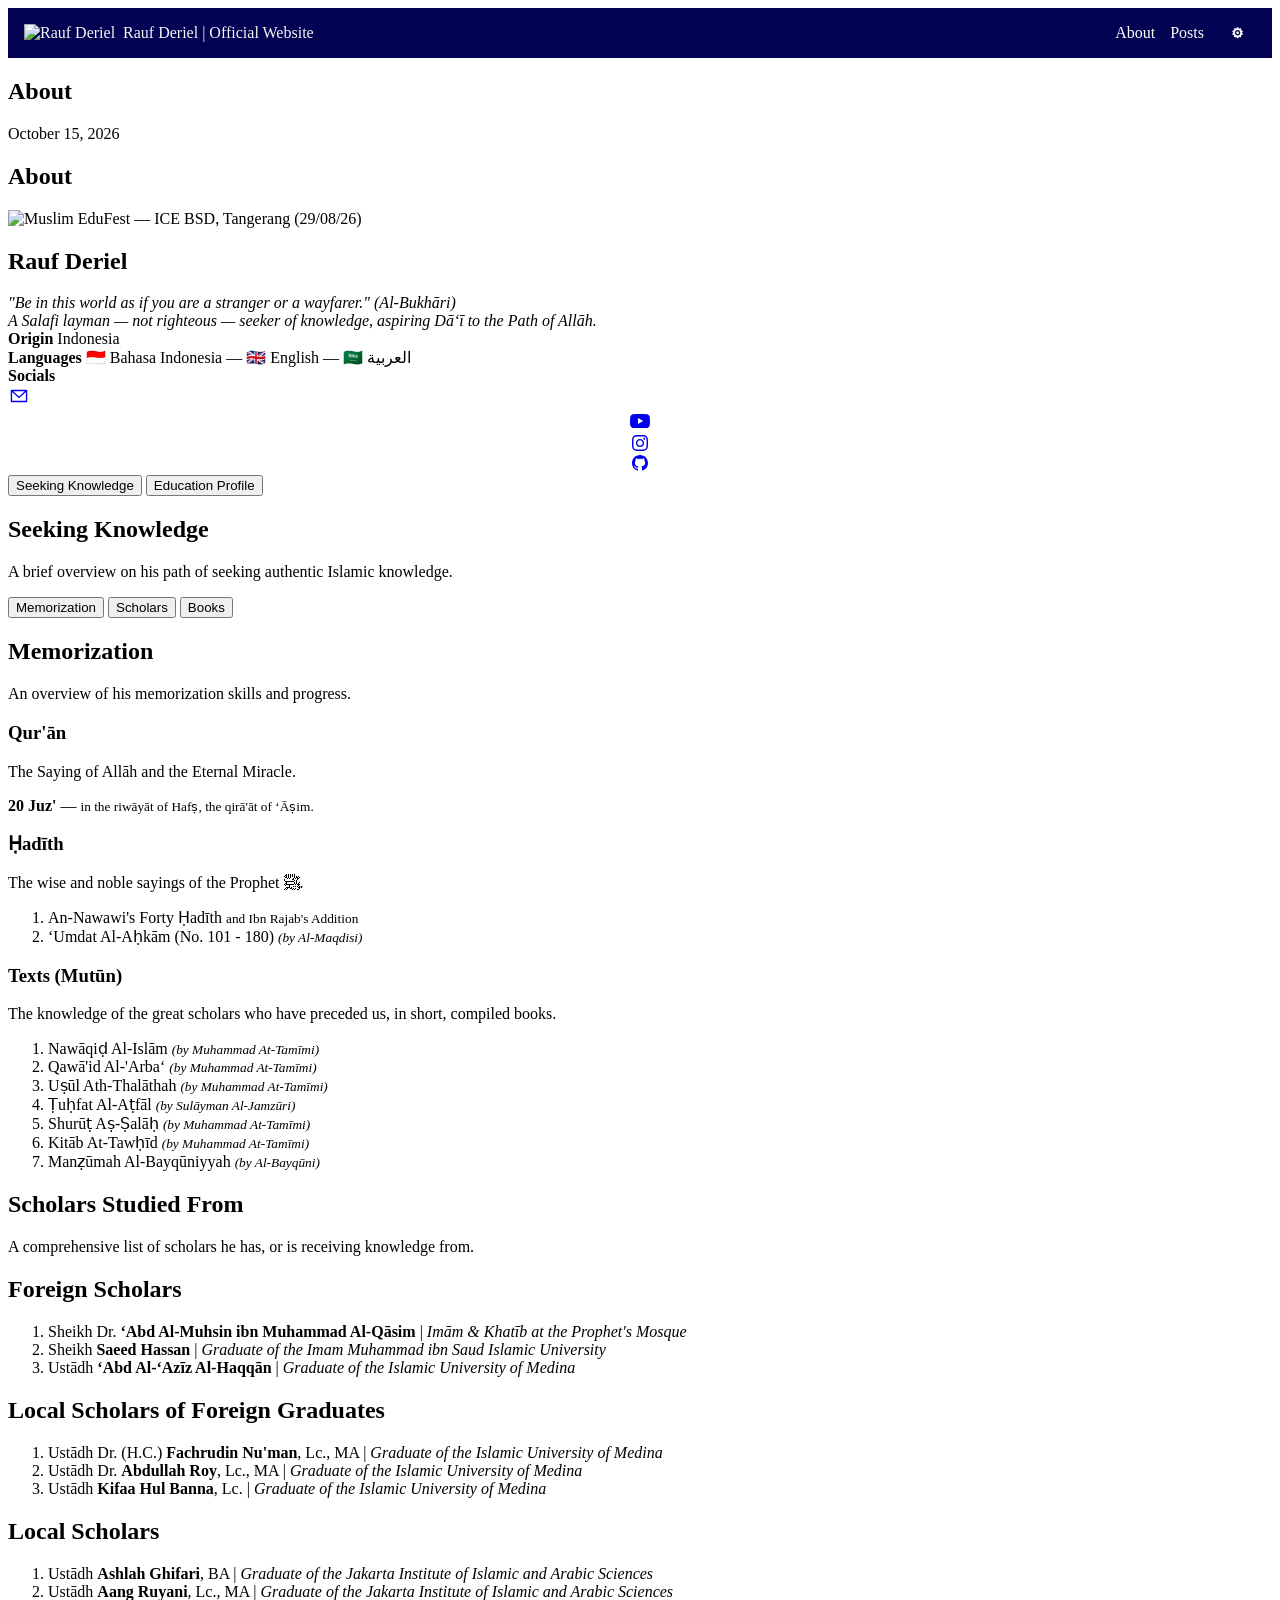
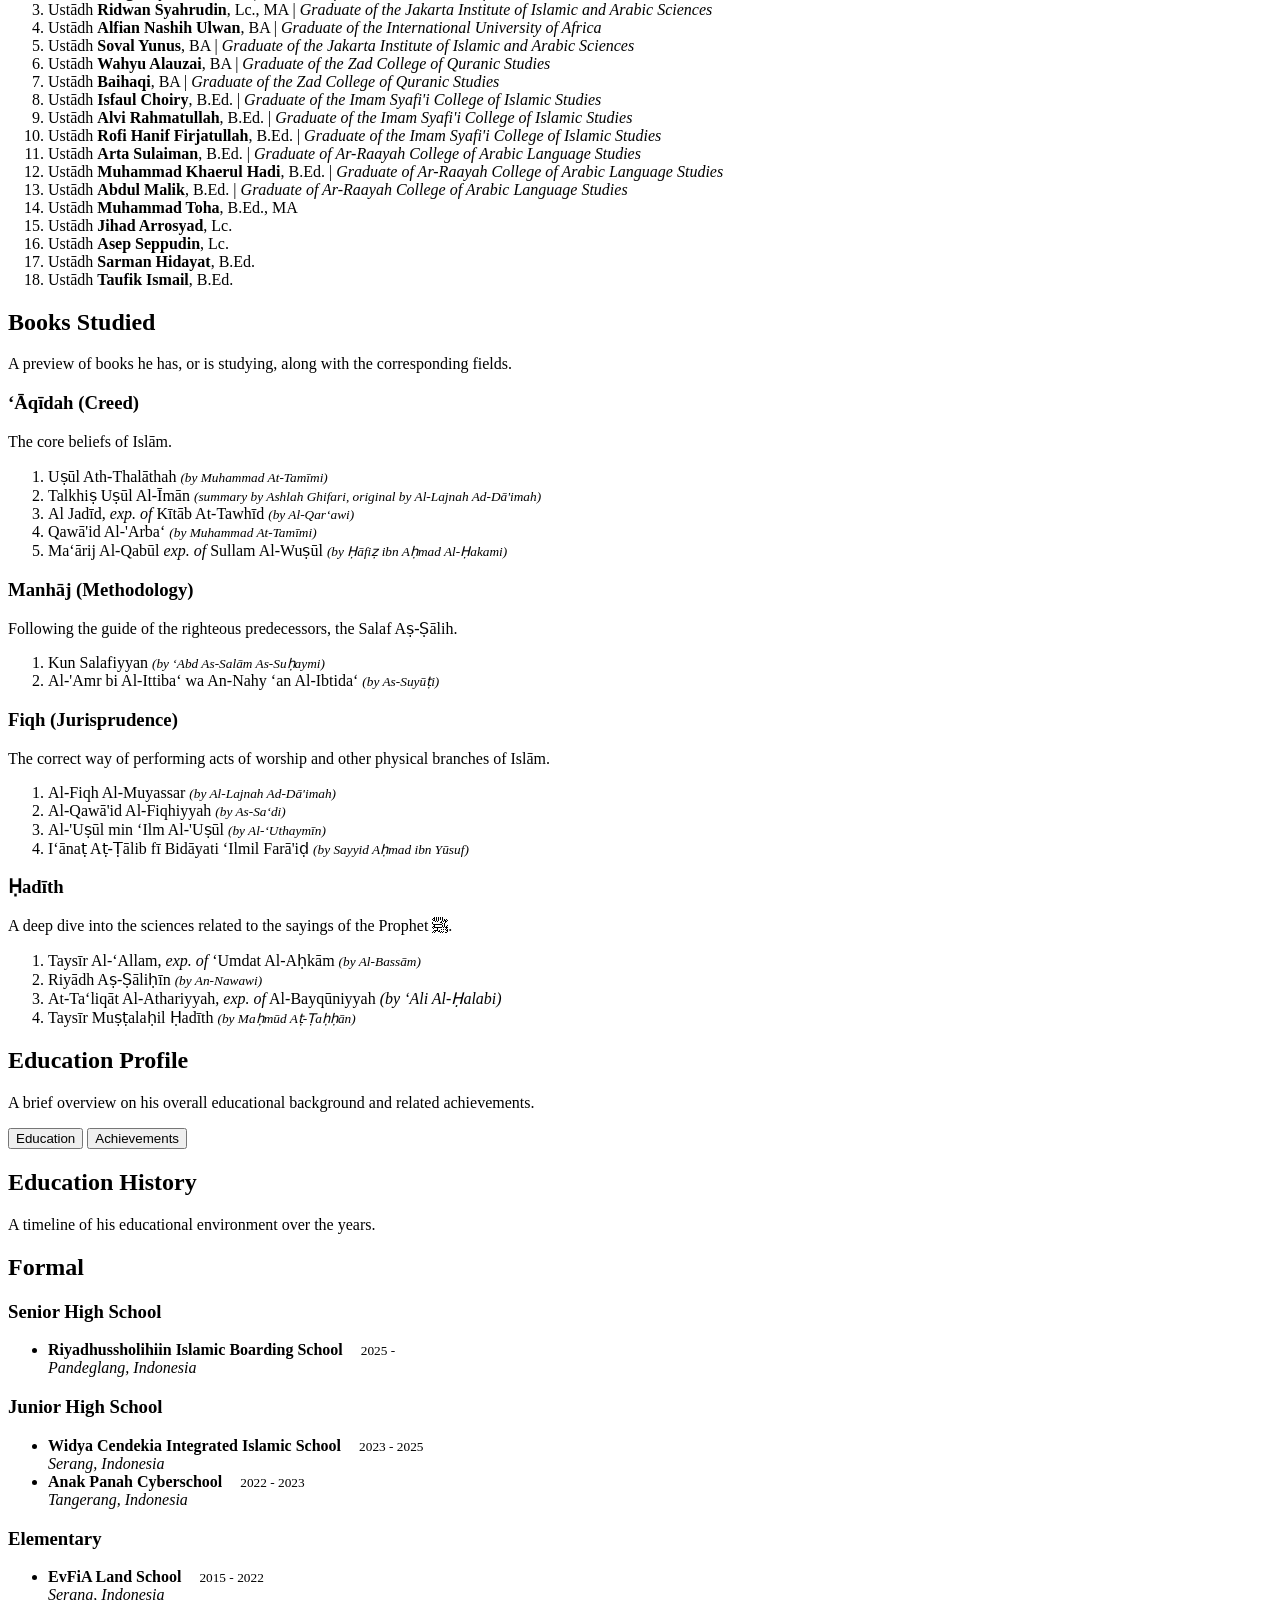
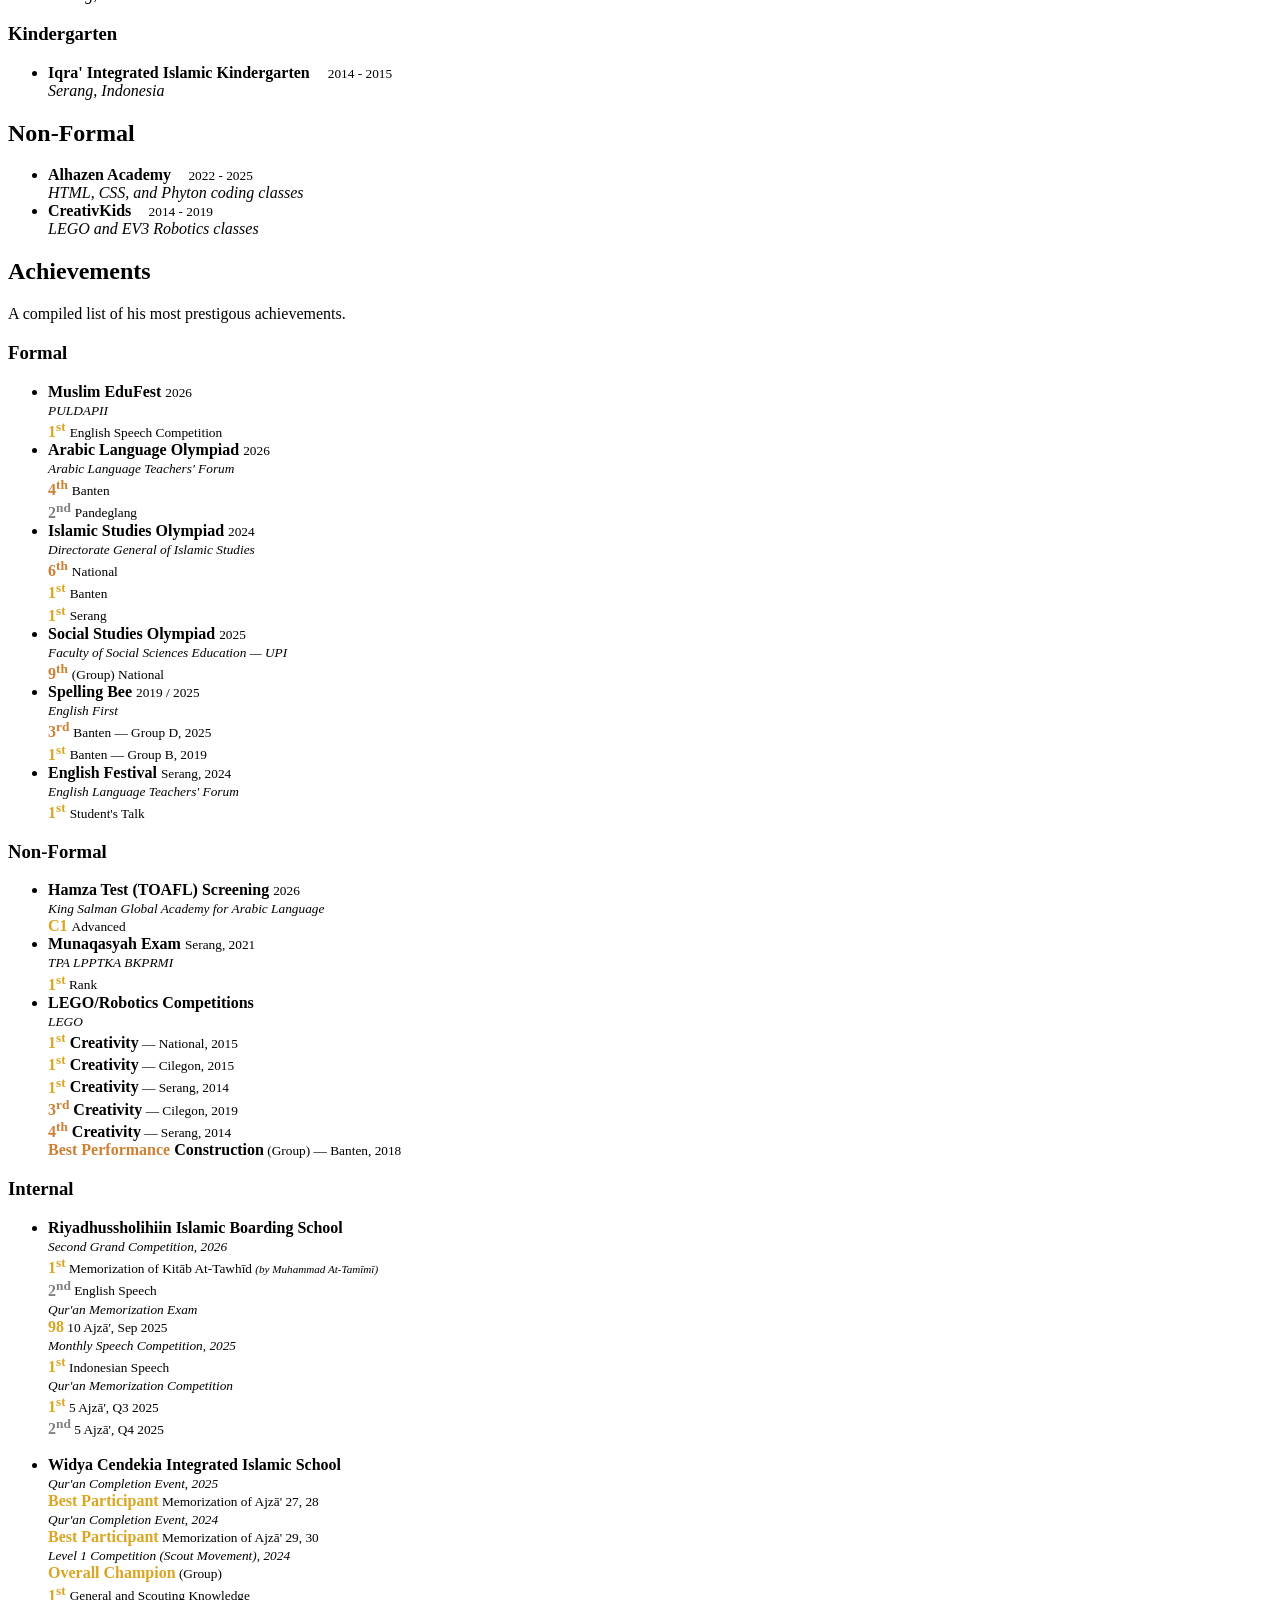
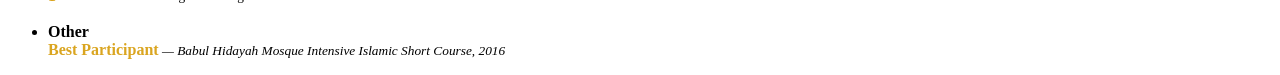
==== commit ee83a025: "Minor perfecting changes" ====
--- a/public/about/index.html
+++ b/public/about/index.html
@@ -60,6 +60,7 @@
 
           
           <div style="display: flex; flex-direction: column; gap: 4px;">
+            <small style="font-size: 0.8rem; font-weight: 600; color: red;">NOTE: This feature is a Work in Progress.</small>
             <span style="font-size: 0.8rem; font-weight: 600; color: var(--menu-text, #333);">Language | Bahasa | اللغة</span>
             <select id="lang-select" style="padding: 4px; border-radius: 4px; border: 1px solid var(--border-color, #cbd5e1); background-color: var(--input-bg, #fff); color: var(--menu-text, #333); font-size: 0.8rem; cursor: pointer;">
               <option value="en">🇬🇧 English</option>
@@ -105,33 +106,33 @@
                 </div>
             </div>
             <div style="text-align: left;">
-                <div class="info-row"><i>A Salafi layman — not righteous — lover of knowledge and yearns for it, & aspiring Dā‘ī.</i></div>
-                <div class="info-row"><strong>Origin</strong> / Indonesia</div>
+                <div class="info-row"><i>A Salafi layman — not righteous — seeker of knowledge, aspiring Dā‘ī to the Path of Allāh.</i></div>
+                <div class="info-row"><strong>Origin</strong> Indonesia</div>
                 <div class="info-row" id="lang">
-                    <strong>Languages</strong> /
-                    <span>🇮🇩 Bahasa Indonesia</span>
-                    <span>🇬🇧 English</span>
+                    <strong>Languages</strong>
+                    <span>🇮🇩 Bahasa Indonesia — </span>
+                    <span>🇬🇧 English — </span>
                     <span>🇸🇦 العربية</span>
                 </div>
                 <div class="socials-container">
                     <div class="socials-label"><strong>Socials</strong></div>
                     <div class="socials-icons">
-                        <a href="mailto:raufderiel@gmail.com">
+                        <a href="mailto:raufderiel@gmail.com" title="Mail: raufderiel@gmail.com">
                             <svg width="22px" height="22px" viewBox="0 0 24 24" fill="none" xmlns="http://www.w3.org/2000/svg">
                                 <path fill="currentColor" fill-rule="evenodd" clip-rule="evenodd" d="M3.75 5.25L3 6V18L3.75 18.75H20.25L21 18V6L20.25 5.25H3.75ZM4.5 7.6955V17.25H19.5V7.69525L11.9999 14.5136L4.5 7.6955ZM18.3099 6.75H5.68986L11.9999 12.4864L18.3099 6.75Z" fill="#080341"/>
                             </svg>
                         </a>   
-                        <a href="https://www.youtube.com/@RaufDeriel" target="_blank" rel="noopener">
+                        <a href="https://www.youtube.com/@RaufDeriel" target="_blank" rel="noopener" title="YouTube (WIP)">
                             <svg xmlns="http://www.w3.org/2000/svg" viewBox="0 0 24 24" width="auto" height="20px" fill="currentColor">
                             <path d="M23.498 6.186a3.016 3.016 0 0 0-2.122-2.136C19.505 3.545 12 3.545 12 3.545s-7.505 0-9.377.505A3.017 3.017 0 0 0 .502 6.186C0 8.07 0 12 0 12s0 3.93.502 5.814a3.016 3.016 0 0 0 2.122 2.136c1.871.505 9.376.505 9.376.505s7.505 0 9.377-.505a3.015 3.015 0 0 0 2.122-2.136C24 15.93 24 12 24 12s0-3.93-.502-5.814zM9.545 15.568V8.432L15.818 12l-6.273 3.568z" />
                             </svg>
                         </a>
-                        <a href="https://www.instagram.com/rder0106">
+                        <a href="https://www.instagram.com/rder0106" title="Instagram">
                             <svg xmlns="http://www.w3.org/2000/svg" viewBox="0 0 24 24" width="auto" height="16px" fill="currentColor">
                                 <path d="M12 2.163c3.204 0 3.584.012 4.85.07 3.252.148 4.771 1.691 4.919 4.919.058 1.265.069 1.645.069 4.849 0 3.205-.012 3.584-.069 4.849-.149 3.225-1.664 4.771-4.919 4.919-1.266.058-1.644.07-4.85.07-3.204 0-3.584-.012-4.849-.07-3.26-.149-4.771-1.699-4.919-4.92-.058-1.265-.07-1.644-.07-4.849 0-3.204.013-3.583.07-4.849.149-3.227 1.664-4.771 4.919-4.919 1.266-.057 1.645-.069 4.849-.069zm0-2.163c-3.259 0-3.667.014-4.947.072-4.358.2-6.78 2.618-6.98 6.98-.059 1.281-.073 1.689-.073 4.948 0 3.259.014 3.668.072 4.948.2 4.358 2.618 6.78 6.98 6.98 1.281.058 1.689.072 4.948.072 3.259 0 3.668-.014 4.948-.072 4.354-.2 6.782-2.618 6.979-6.98.059-1.28.073-1.689.073-4.948 0-3.259-.014-3.667-.072-4.947-.196-4.354-2.617-6.78-6.979-6.98-1.281-.059-1.69-.073-4.949-.073zm0 5.838c-3.403 0-6.162 2.759-6.162 6.162s2.759 6.163 6.162 6.163 6.162-2.759 6.162-6.163c0-3.403-2.759-6.162-6.162-6.162zm0 10.162c-2.209 0-4-1.79-4-4 0-2.209 1.791-4 4-4s4 1.791 4 4c0 2.21-1.791 4-4 4zm6.406-11.845c-.796 0-1.441.645-1.441 1.44s.645 1.44 1.441 1.44c.795 0 1.439-.645 1.439-1.44s-.644-1.44-1.439-1.44z" />
                             </svg>
                         </a>
-                        <a href="https://github.com/raufderiel">
+                        <a href="https://github.com/raufderiel" title="GitHub">
                             <svg width="auto" height="16px" viewBox="0 0 1024 1024" fill="none" xmlns="http://www.w3.org/2000/svg">
                                 <path fill="currentColor" fill-rule="evenodd" clip-rule="evenodd" d="M8 0C3.58 0 0 3.58 0 8C0 11.54 2.29 14.53 5.47 15.59C5.87 15.66 6.02 15.42 6.02 15.21C6.02 15.02 6.01 14.39 6.01 13.72C4 14.09 3.48 13.23 3.32 12.78C3.23 12.55 2.84 11.84 2.5 11.65C2.22 11.5 1.82 11.13 2.49 11.12C3.12 11.11 3.57 11.7 3.72 11.94C4.44 13.15 5.59 12.81 6.05 12.6C6.12 12.08 6.33 11.73 6.56 11.53C4.78 11.33 2.92 10.64 2.92 7.58C2.92 6.71 3.23 5.99 3.74 5.43C3.66 5.23 3.38 4.41 3.82 3.31C3.82 3.31 4.49 3.1 6.02 4.13C6.66 3.95 7.34 3.86 8.02 3.86C8.7 3.86 9.38 3.95 10.02 4.13C11.55 3.09 12.22 3.31 12.22 3.31C12.66 4.41 12.38 5.23 12.3 5.43C12.81 5.99 13.12 6.7 13.12 7.58C13.12 10.65 11.25 11.33 9.47 11.53C9.76 11.78 10.01 12.26 10.01 13.01C10.01 14.08 10 14.94 10 15.21C10 15.42 10.15 15.67 10.55 15.59C13.71 14.53 16 11.53 16 8C16 3.58 12.42 0 8 0Z" transform="scale(64)" fill="#1B1F23"/>
                             </svg>
@@ -160,7 +161,6 @@
                     <h3>Qur'ān</h3>
                     <p>The Saying of Allāh and the Eternal Miracle.</p>
                     <p><strong>20 Juz'</strong> — <small>in the riwāyāt of Hafṣ, the qirā'āt of ‘Āṣim.</small></p>
-                    <i>1 Juz' in 2022.<br>5 Ajzā' by 2024.<br>20 Juz' by 2026.</i>
                 </div>
                 <div class="card">
                     <h3>Ḥadīth</h3>
@@ -169,7 +169,6 @@
                         <li>An-Nawawi's Forty Ḥadīth <small>and Ibn Rajab's Addition</small></li>
                         <li>‘Umdat Al-Aḥkām (No. 101 - 180) <small><i>(by Al-Maqdisi)</i></small></li>
                     </ol>
-                    <i>Both in the course of one year.</i>
                 </div>
                 <div class="card">
                     <h3>Texts (Mutūn)</h3>
@@ -183,7 +182,6 @@
                         <li>Kitāb At-Tawḥīd <small><i>(by Muhammad At-Tamīmi)</i></small></li>
                         <li>Manẓūmah Al-Bayqūniyyah <small><i>(by Al-Bayqūni)</i></small></li>
                     </ol>
-                    <i>Over the course of a single academic year.</i>
                 </div>
         </div>
         <div id="scholars" class="subtab-content card">
@@ -202,13 +200,13 @@
                     <ol>
                         <li>Ustādh Dr. (H.C.) <strong>Fachrudin Nu'man</strong>, Lc., MA | <i>Graduate of the Islamic University of Medina</i></li>
                         <li>Ustādh Dr. <strong>Abdullah Roy</strong>, Lc., MA | <i>Graduate of the Islamic University of Medina</i></li>
-                        <li>Ustādh <strong>Ashlah Ghifari</strong>, BA, MA | <i>Graduate of Umm Al-Qura University</i></li>
                         <li>Ustādh <strong>Kifaa Hul Banna</strong>, Lc. | <i>Graduate of the Islamic University of Medina</i></li>
                     </ol>
                 </div>
                 <div class="card">
                     <h2>Local Scholars</h2>
                     <ol>
+                        <li>Ustādh <strong>Ashlah Ghifari</strong>, BA | <i>Graduate of the Jakarta Institute of Islamic and Arabic Sciences</i></li>
                         <li>Ustādh <strong>Aang Ruyani</strong>, Lc., MA | <i>Graduate of the Jakarta Institute of Islamic and Arabic Sciences</i></li>
                         <li>Ustādh <strong>Ridwan Syahrudin</strong>, Lc., MA | <i>Graduate of the Jakarta Institute of Islamic and Arabic Sciences</i></li>
                         <li>Ustādh <strong>Alfian Nashih Ulwan</strong>, BA | <i>Graduate of the International University of Africa</i></li>
@@ -253,7 +251,7 @@
                    </div>
                    <div class="card">
                         <h3>Fiqh (Jurisprudence)</h3>
-                        <p>The proper way of performing acts of worship.</p>
+                        <p>The correct way of performing acts of worship and other physical branches of Islām.</p>
                         <ol>
                             <li>Al-Fiqh Al-Muyassar <small><i>(by Al-Lajnah Ad-Dā'imah)</i></small></li>
                             <li>Al-Qawā'id Al-Fiqhiyyah <small><i>(by As-Sa‘di)</i></small></li>
@@ -346,37 +344,37 @@
                     <li>
                         <strong>Muslim EduFest </strong><small>2026</small><br>
                         <small><i>PULDAPII</i></small><br>
-                        <strong style="color:goldenrod">1<sup>st</sup> </strong>
+                        <strong style="color:goldenrod">1<sup style="color:goldenrod">st</sup></strong>
                         <small>English Speech Competition</small>
                     </li>
                     <li>
                         <strong>Arabic Language Olympiad </strong><small>2026</small><br>
                         <small><i>Arabic Language Teachers' Forum</i></small><br>
-                        <strong style="color:rgb(205,127,50)">4<sup>th</sup> </strong><small>Banten</small><br>
-                        <strong style="color:gray">2<sup>nd</sup> </strong><small>Pandeglang</small><br>
+                        <strong style="color:rgb(205,127,50)">4<sup style="color:rgb(205,127,50)">th</sup> </strong><small>Banten</small><br>
+                        <strong style="color:gray">2<sup style="color:gray">nd</sup> </strong><small>Pandeglang</small><br>
                     </li>
                     <li>
                         <strong>Islamic Studies Olympiad </strong><small>2024</small><br>
                         <small><i>Directorate General of Islamic Studies</i></small><br>
-                        <strong style="color:rgb(205,127,50)">6<sup>th</sup> </strong><small>National</small><br>
-                        <strong style="color:goldenrod">1<sup>st</sup> </strong><small>Banten</small><br>
-                        <strong style="color:goldenrod">1<sup>st</sup> </strong><small>Serang</small>
+                        <strong style="color:rgb(205,127,50)">6<sup style="color:rgb(205,127,50)">th</sup> </strong><small>National</small><br>
+                        <strong style="color:goldenrod">1<sup style="color:goldenrod">st</sup> </strong><small>Banten</small><br>
+                        <strong style="color:goldenrod">1<sup style="color:goldenrod">st</sup> </strong><small>Serang</small>
                     </li>
                     <li>
                         <strong>Social Studies Olympiad </strong><small>2025</small><br>
                         <small><i>Faculty of Social Sciences Education — UPI</i></small><br>
-                        <strong style="color:rgb(205,127,50)">9<sup>th</sup> </strong><small>(Group) National</small>
+                        <strong style="color:rgb(205,127,50)">9<sup style="color:rgb(205,127,50)">th</sup> </strong><small>(Group) National</small>
                     </li>
                     <li>
                         <strong>Spelling Bee </strong><small>2019 / 2025</small><br>
                         <small><i>English First</i></small><br>
-                        <strong style="color:rgb(205,127,50)">3<sup>rd</sup> </strong><small>Banten — Group D, 2025</small><br>
-                        <strong style="color:goldenrod">1<sup>st</sup> </strong><small>Banten — Group B, 2019</small>
+                        <strong style="color:rgb(205,127,50)">3<sup style="color:rgb(205,127,50)">rd</sup> </strong><small>Banten — Group D, 2025</small><br>
+                        <strong style="color:goldenrod">1<sup style="color:goldenrod">st</sup> </strong><small>Banten — Group B, 2019</small>
                     </li>
                     <li>
                         <strong>English Festival </strong><small>Serang, 2024</small><br>
                         <small><i>English Language Teachers' Forum</i></small><br>
-                        <strong style="color:goldenrod">1<sup>st</sup> </strong><small>Student's Talk</small>
+                        <strong style="color:goldenrod">1<sup style="color:goldenrod">st</sup> </strong><small>Student's Talk</small>
                     </li>
                 </ul>
             </div>
@@ -391,16 +389,16 @@
                     <li>
                         <strong>Munaqasyah Exam </strong><small>Serang, 2021</small><br>
                         <small><i>TPA LPPTKA BKPRMI</i></small><br>
-                        <strong style="color:goldenrod">1<sup>st</sup></strong><small> Rank</small>
+                        <strong style="color:goldenrod">1<sup style="color:goldenrod">st</sup></strong><small> Rank</small>
                     </li>
                     <li>
                         <strong>LEGO/Robotics Competitions</strong><br>
                         <small><i>LEGO</i></small><br>
-                        <strong style="color:goldenrod">1<sup>st</sup></strong><strong> Creativity</strong><small> — National, 2015</small><br>
-                        <strong style="color:goldenrod">1<sup>st</sup></strong><strong> Creativity</strong><small> — Cilegon, 2015</small><br>
-                        <strong style="color:goldenrod">1<sup>st</sup></strong><strong> Creativity</strong><small> — Serang, 2014</small><br>
-                        <strong style="color:rgb(205,127,50)">3<sup>rd</sup></strong><strong> Creativity</strong><small> — Cilegon, 2019</small><br>
-                        <strong style="color:rgb(205,127,50)">4<sup>th</sup></strong><strong> Creativity</strong><small> — Serang, 2014</small><br>
+                        <strong style="color:goldenrod">1<sup style="color:goldenrod">st</sup></strong><strong> Creativity</strong><small> — National, 2015</small><br>
+                        <strong style="color:goldenrod">1<sup style="color:goldenrod">st</sup></strong><strong> Creativity</strong><small> — Cilegon, 2015</small><br>
+                        <strong style="color:goldenrod">1<sup style="color:goldenrod">st</sup></strong><strong> Creativity</strong><small> — Serang, 2014</small><br>
+                        <strong style="color:rgb(205,127,50)">3<sup style="color:rgb(205,127,50)">rd</sup></strong><strong> Creativity</strong><small> — Cilegon, 2019</small><br>
+                        <strong style="color:rgb(205,127,50)">4<sup style="color:rgb(205,127,50)">th</sup></strong><strong> Creativity</strong><small> — Serang, 2014</small><br>
                         <strong style="color:rgb(205,127,50)">Best Performance</strong><strong> Construction</strong><small> (Group) — Banten, 2018</small>
                     </li>
                 </ul>
@@ -411,15 +409,15 @@
                         <li>
                             <strong>Riyadhussholihiin Islamic Boarding School</strong><br>
                             <small><i>Second Grand Competition, 2026</i></small><br>
-                            <strong style="color:goldenrod">1<sup>st</sup></strong><small> Memorization of Kitāb At-Tawhīd <small><i>(by Muhammad At-Tamīmī)</i></small></small><br>
-                            <strong style="color:gray">2<sup>nd</sup></strong><small> English Speech</small><br>
+                            <strong style="color:goldenrod">1<sup style="color:goldenrod">st</sup></strong><small> Memorization of Kitāb At-Tawhīd <small><i>(by Muhammad At-Tamīmī)</i></small></small><br>
+                            <strong style="color:gray">2<sup style="color:gray">nd</sup></strong><small> English Speech</small><br>
                             <small><i>Qur'an Memorization Exam</i></small><br>
                             <strong style="color:goldenrod">98</strong><small> 10 Ajzā', Sep 2025</small><br>
                             <small><i>Monthly Speech Competition, 2025</i></small><br>
-                            <strong style="color:goldenrod">1<sup>st</sup></strong><small> Indonesian Speech</small><br>
+                            <strong style="color:goldenrod">1<sup style="color:goldenrod">st</sup></strong><small> Indonesian Speech</small><br>
                             <small><i>Qur'an Memorization Competition</i></small><br>
-                            <strong style="color:goldenrod">1<sup>st</sup></strong><small> 5 Ajzā', Q3 2025</small><br>
-                            <strong style="color:gray">2<sup>nd</sup></strong><small> 5 Ajzā', Q4 2025</small><br>
+                            <strong style="color:goldenrod">1<sup style="color:goldenrod">st</sup></strong><small> 5 Ajzā', Q3 2025</small><br>
+                            <strong style="color:gray">2<sup style="color:gray">nd</sup></strong><small> 5 Ajzā', Q4 2025</small><br>
                         </li><br>
                         <li>
                             <strong>Widya Cendekia Integrated Islamic School</strong><br>
@@ -429,7 +427,7 @@
                             <strong style="color:goldenrod">Best Participant</strong><small> Memorization of Ajzā' 29, 30</small><br>
                             <small><i>Level 1 Competition (Scout Movement), 2024</i></small><br>
                             <strong style="color:goldenrod">Overall Champion</strong><small> (Group)</small><br>
-                            <strong style="color:goldenrod">1<sup>st</sup> </strong><small>General and Scouting Knowledge</small>
+                            <strong style="color:goldenrod">1<sup style="color:goldenrod">st</sup> </strong><small>General and Scouting Knowledge</small>
                         </li><br>
                         <li>
                             <strong>Other</strong><br>
